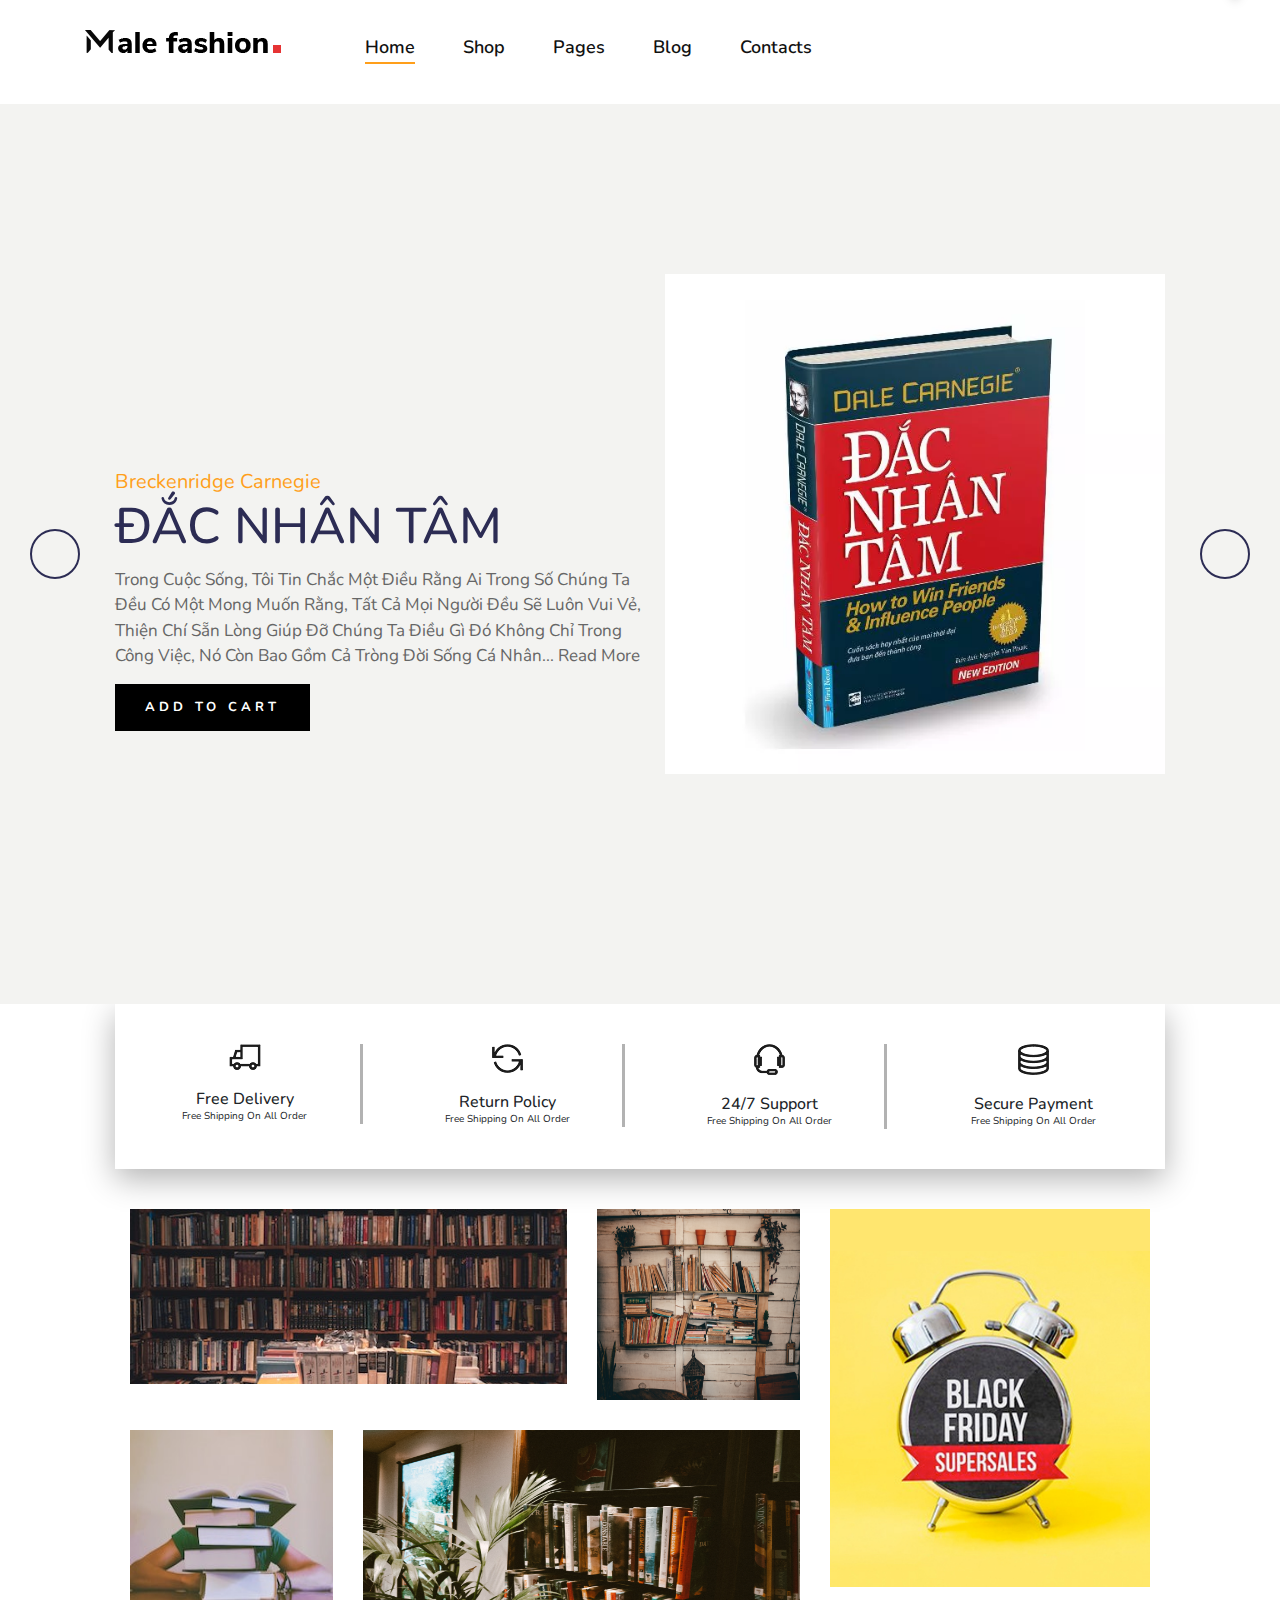
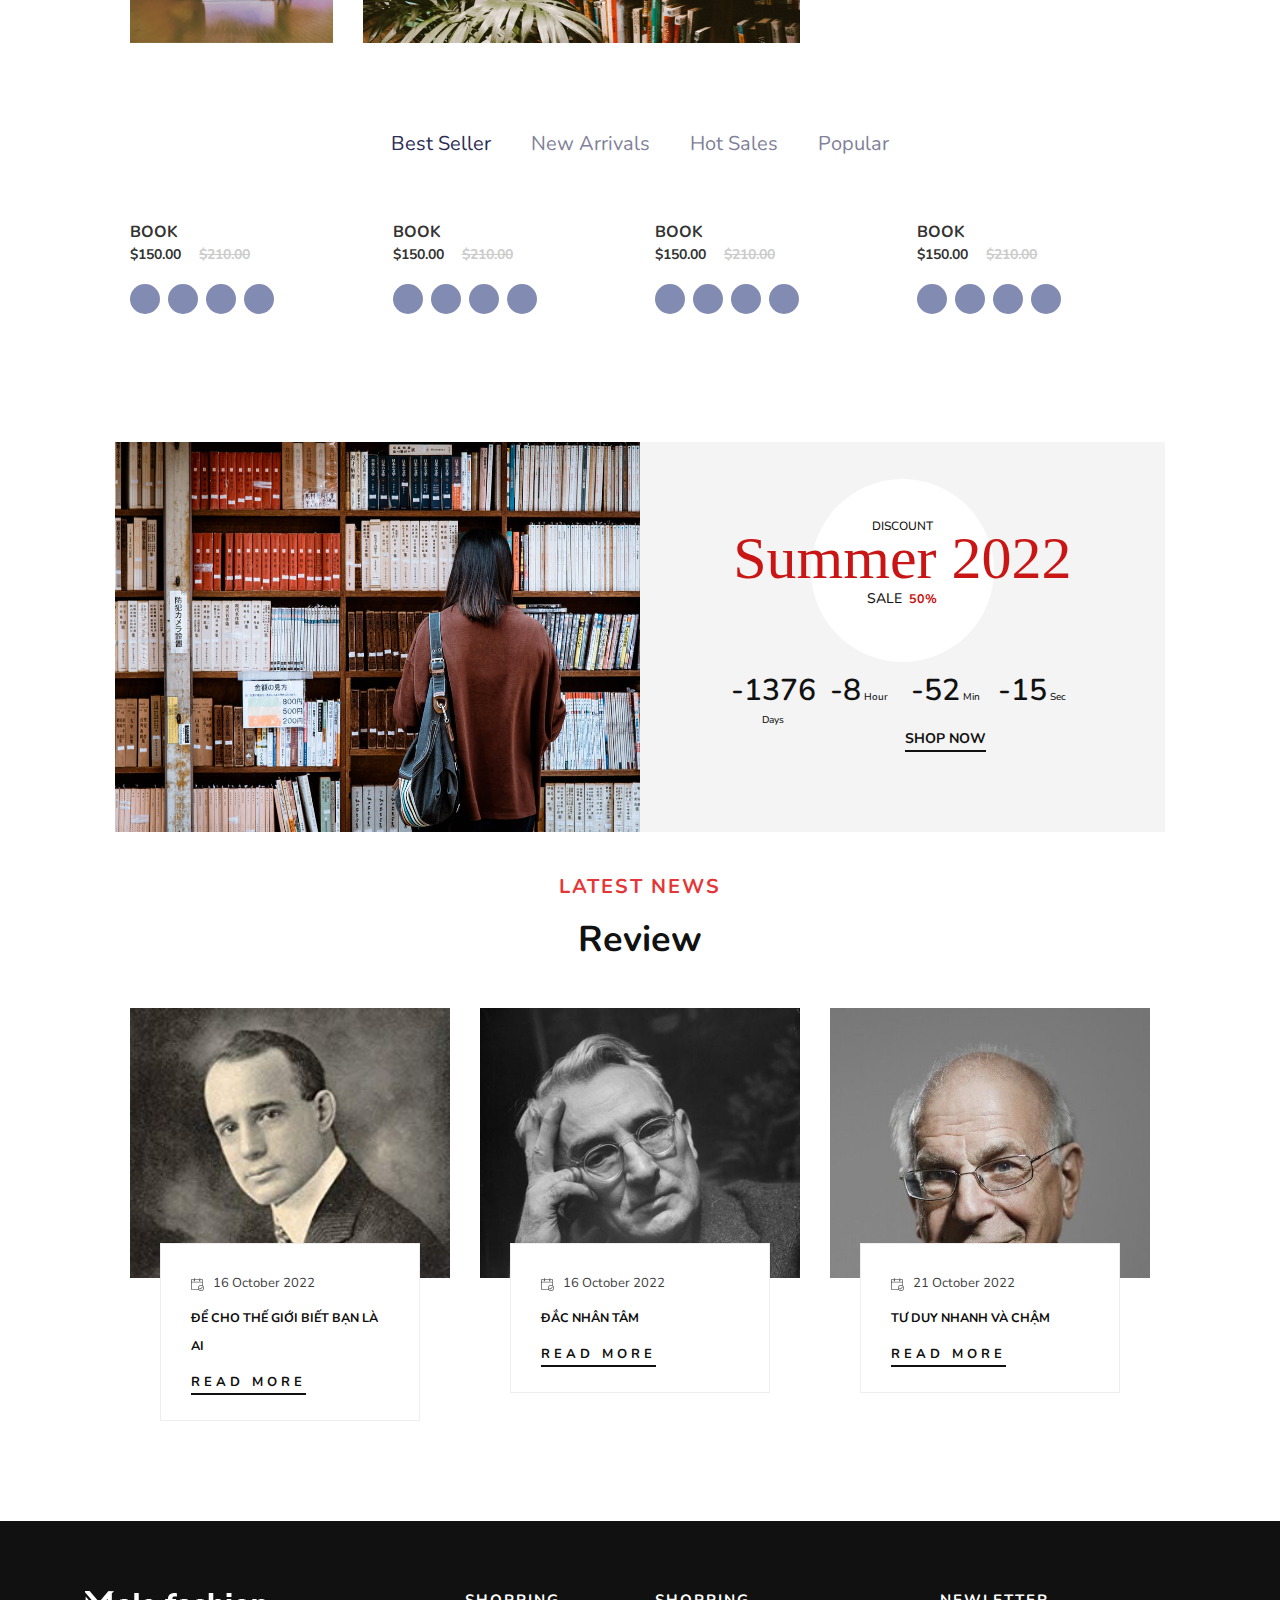
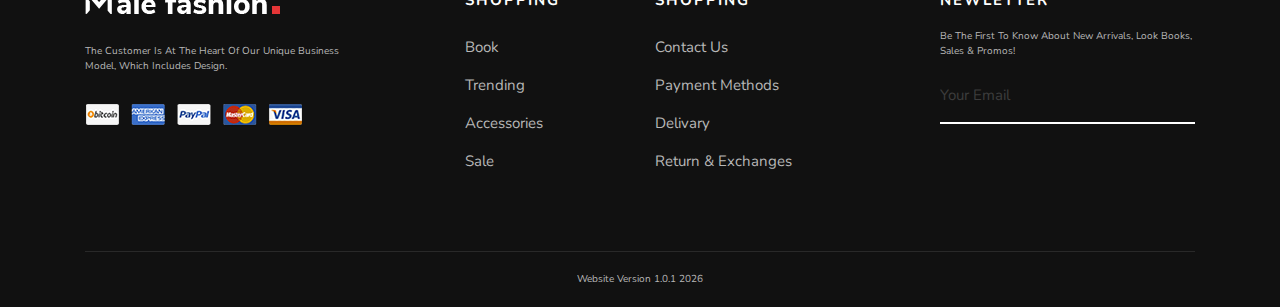
==== index.html @ d694e92d "điều chỉnh" ====
<!DOCTYPE html>
<html lang="en">
  <head>
    <meta charset="UTF-8" />
    <meta name="description" content="Male_Fashion Template" />
    <meta name="keywords" content="Male_Fashion, unica, creative, html" />
    <meta name="viewport" content="width=device-width, initial-scale=1.0" />
    <meta http-equiv="X-UA-Compatible" content="ie=edge" />
    <title>MY SHOP</title>

    <!-- Google Font -->
    <link
      href="https://fonts.googleapis.com/css2?family=Nunito+Sans:wght@300;400;600;700;800;900&display=swap"
      rel="stylesheet"
    />

    <!-- FONT AWNSOME  -->
    <link
      rel="stylesheet"
      href="https://cdnjs.cloudflare.com/ajax/libs/font-awesome/6.2.0/css/all.min.css"
      integrity="sha512-xh6O/CkQoPOWDdYTDqeRdPCVd1SpvCA9XXcUnZS2FmJNp1coAFzvtCN9BmamE+4aHK8yyUHUSCcJHgXloTyT2A=="
      crossorigin="anonymous"
      referrerpolicy="no-referrer"
    />

    <!-- linearicons -->
    <link
      rel="stylesheet"
      href="https://cdn.linearicons.com/free/1.0.0/icon-font.min.css"
    />

    <!-- LINK BOOTSTRAP  -->
    <link rel="stylesheet" href="css/bootstrap.min.css" type="text/css" />
    <!-- Css Styles -->
    <link rel="stylesheet" href="css/style.css" type="text/css" />
  </head>
  <body>
    <header class="header">
      <div class="container">
        <div class="row">
          <div class="col-lg-3 col-md-3">
            <div class="header__logo">
              <a href="./index.html">
                <img src="./img/logo.png" alt="" />
              </a>
            </div>
          </div>
          <div class="navbar col-lg-6 col-md-6">
            <nav class="header__menu mobile-menu">
              <ul>
                <li class="itemHeader active">
                  <a href="./index.html">Home</a>
                </li>
                <li class="itemHeader"><a href="./shop.html">Shop</a></li>
                <li>
                  <a href="#">Pages</a>
                  <ul class="dropdown">
                    <li><a href="./about.html">About Us</a></li>
                    <li>
                      <a href="./shopping-cart.html">Shopping Cart</a>
                    </li>
                    <li>
                      <a href="./checkout.html">Check Out</a>
                    </li>
                  </ul>
                </li>
                <li class="itemHeader"><a href="./blog.html">Blog</a></li>
                <li class="itemHeader">
                  <a href="./contact.html">Contacts</a>
                </li>
              </ul>
            </nav>
          </div>
          <div class="col-lg-3 col-md-3">
            <div class="header__nav__option">
              <div class="search">
                <input placeholder="Enter..." class="inputSearch" />
                <i class="fa-solid fa-magnifying-glass inputIcon"></i>
              </div>
              <a class="search-switch">
                <i class="fa-solid fa-magnifying-glass"></i>
              </a>
              <a href="./login.html"><i class="fa-solid fa-user"></i></a>
              <a href="#"><i class="fa-solid fa-heart"></i></a>
              <a href="#" class="js-show-cart"
                ><i class="fa-solid fa-cart-shopping"></i>
              </a>
            </div>
          </div>
        </div>

        <div class="canvas__open"><i class="fa fa-bars"></i></div>
      </div>
    </header>

    <div class="wrap-header-cart js-panel-cart">
      <div class="header-cart flex-col-l p-l-65 p-r-25">
        <div class="header-cart-title flex-w flex-sb-m p-b-8">
          <span class="mtext-103 cl2"> Your Cart </span>

          <div class="iconCart">
            <i class="fa-solid fa-xmark"></i>
          </div>
        </div>

        <div class="header-cart-content flex-w js-pscroll">
          <ul class="header-cart-wrapitem w-full">
            <li class="header-cart-item flex-w flex-t m-b-12">
              <div class="header-cart-item-img">
                <img src="img/product/product-1.jpg" alt="IMG" />
              </div>

              <div class="header-cart-item-txt p-t-8">
                <a
                  href="#"
                  class="header-cart-item-name m-b-18 hov-cl1 trans-04"
                >
                  Book
                </a>

                <span class="header-cart-item-info"> 1 x $19.00 </span>
              </div>
            </li>

            <li class="header-cart-item flex-w flex-t m-b-12">
              <div class="header-cart-item-img">
                <img src="img/product/product-1.jpg" alt="IMG" />
              </div>

              <div class="header-cart-item-txt p-t-8">
                <a
                  href="#"
                  class="header-cart-item-name m-b-18 hov-cl1 trans-04"
                >
                  Book
                </a>

                <span class="header-cart-item-info"> 1 x $19.00 </span>
              </div>
            </li>
            <li class="header-cart-item flex-w flex-t m-b-12">
              <div class="header-cart-item-img">
                <img src="img/product/product-1.jpg" alt="IMG" />
              </div>

              <div class="header-cart-item-txt p-t-8">
                <a
                  href="#"
                  class="header-cart-item-name m-b-18 hov-cl1 trans-04"
                >
                  Book
                </a>

                <span class="header-cart-item-info"> 1 x $19.00 </span>
              </div>
            </li>
            <li class="header-cart-item flex-w flex-t m-b-12">
              <div class="header-cart-item-img">
                <img src="img/product/product-1.jpg" alt="IMG" />
              </div>

              <div class="header-cart-item-txt p-t-8">
                <a
                  href="#"
                  class="header-cart-item-name m-b-18 hov-cl1 trans-04"
                >
                  Book
                </a>

                <span class="header-cart-item-info"> 1 x $19.00 </span>
              </div>
            </li>
            <li class="header-cart-item flex-w flex-t m-b-12">
              <div class="header-cart-item-img">
                <img src="img/product/product-1.jpg" alt="IMG" />
              </div>

              <div class="header-cart-item-txt p-t-8">
                <a
                  href="#"
                  class="header-cart-item-name m-b-18 hov-cl1 trans-04"
                >
                  Book
                </a>

                <span class="header-cart-item-info"> 1 x $19.00 </span>
              </div>
            </li>
          </ul>
          <div class="w-full totalCart">
            <div class="header-cart-total w-full p-tb-40">Total: $75.00</div>

            <div class="header-cart-buttons flex-w w-full">
              <a href="./shopping-cart.html" class="site-btn"> View Cart </a>

              <a href="./checkout.html" class="site-btn"> Check Out </a>
            </div>
          </div>
        </div>
      </div>
    </div>

    <section class="home" id="home">
      <div class="slide-container active">
        <div class="slide" style="background-color: #F3F3F1;">
          <div class="content">
            <span>Breckenridge Carnegie</span>
            <h3>ĐẮC NHÂN TÂM </h3>
            <p>
              Trong cuộc sống, tôi tin chắc một điều rằng ai trong số chúng ta 
              đều có một mong muốn rằng, tất cả mọi người đều sẽ luôn vui vẻ, 
              thiện chí sẵn lòng giúp đỡ chúng ta điều gì đó không chỉ trong công việc, nó còn bao gồm cả tròng đời sống cá nhân...
              <a style="color:#666666 ; text-decoration: solid;" href="./blog_DacNhanTam.html">Read more</a>
            </p>
            <a href="#" class="primary-btn">add to cart</a>
          </div>
          <div class="image">
            <img src="./img/DacNhanTam.webp" class="text" style="width:500px ; height: 500px;" alt="" />
          </div>
        </div>
      </div>
      <div class="slide-container">
        <div class="slide">
          <div class="content">
            <span>Daniel Kehlmann
            </span>
            <h3>tư duy nhanh và chậm</h3>
            <p>
              Luôn luôn có một vở kịch hấp dẫn diễn ra trong tâm trí của chúng ta, 
              với sự tham gia của hai diễn viên chính cùng nhiều kịch tính và cao trào. H
              ai nhân vật này là hệ thống 1  bản năng, tự động, cảm tính và hệ thống 2 
              chín chắn, chậm rãi, toan tính. Khi đương đầu với nhau, sự tương tác của hai hệ thống này 
              quyết định cách chúng ta nghĩ, đưa ra các phán xét, quyết định và hành động...
              <a style="color:#666666 ; text-decoration: solid;" href="./blog_TudDuyNhanhVaCham.html">Read more</a>
            </p>
            <a href="#" class="primary-btn">add to cart</a>
          </div>
          <div class="image">
            <img src="/img/TuDuyNhanhCham.png" class="text" alt="" style="width:500px ; height: 500px;" />
          </div>
        </div>
      </div>
      <div class="slide-container">
        <div class="slide">
          <div class="content">
            <span>Napoleon Hill</span>
            <h3>Để Thế Giới Biết Bạn Là Ai</h3>
            <p>
              Được Xem Là Người Khai Sinh Ra Bộ Môn Khoa Học Về Thành Công, 
              Napoleon Hill Đã Dành Gần Như Trọn Đời Để Phân Tích, Nghiên Cứu,
              Xây Dựng Và Giảng Dạy Những Triết Lý, Nguyên Tắc Cốt Lõi, Nền Tảng 
              Nhất Có Thể Đưa Một Người Đến Cái Đích Thành Công. Trải Qua Khảo Nghiệm 
              hời Gian Gần Một Thế Kỷ, Những Triết Lý Thành Công Của Hill Đã Chứng Tỏ 
              Giá Trị Bền Vững Và Đúng Đắn Qua Nhiều Biến Đổi Xã Hội. “Để Thế Giới Biết Bạn Là Ai....
                <a style="color:#666666 ; text-decoration: solid;" href="./blog_DechoTheGioiBiet.html">Read more</a>
            </p>
            <a href="#" class="primary-btn">add to cart</a>
          </div>
          <div class="image">
            <img src="./img/DeTheGioiBietBanLaAi.jpg" class="text" alt="" style="width:500px ; height: 600px;" />
          </div>
        </div>
      </div>
      <div id="prev" class="fas fa-chevron-left" onclick="prev()"></div>
      <div id="next" class="fas fa-chevron-right" onclick="next()"></div>
    </section>

    <section class="features section_gap">
      <div class="container">
        <div class="row features-inner">
          <!-- single features -->
          <div class="col-lg-3 col-md-6 col-sm-6">
            <div class="single-features">
              <div class="f-icon">
                <img src="img/features/f-icon1.png" alt="" />
              </div>
              <h6>Free Delivery</h6>
              <p>Free Shipping on all order</p>
            </div>
          </div>
          <!-- single features -->
          <div class="col-lg-3 col-md-6 col-sm-6">
            <div class="single-features">
              <div class="f-icon">
                <img src="img/features/f-icon2.png" alt="" />
              </div>
              <h6>Return Policy</h6>
              <p>Free Shipping on all order</p>
            </div>
          </div>
          <!-- single features -->
          <div class="col-lg-3 col-md-6 col-sm-6">
            <div class="single-features">
              <div class="f-icon">
                <img src="img/features/f-icon3.png" alt="" />
              </div>
              <h6>24/7 Support</h6>
              <p>Free Shipping on all order</p>
            </div>
          </div>
          <!-- single features -->
          <div class="col-lg-3 col-md-6 col-sm-6">
            <div class="single-features">
              <div class="f-icon">
                <img src="img/features/f-icon4.png" alt="" />
              </div>
              <h6>Secure Payment</h6>
              <p>Free Shipping on all order</p>
            </div>
          </div>
        </div>
      </div>
    </section>

    <section class="category-area">
      <div class="container">
        <div class="row justify-content-center">
          <div class="col-lg-8 col-md-12">
            <div class="row">
              <div class="col-lg-8 col-md-8">
                <div class="single-deal">
                  <div class="overlay"></div>
                  <img
                    class="img-fluid w-100"
                    src="img/category/Libary.jpg"
                    alt=""
                  />
                  <a
                    href="#"
                    class="img-pop-up"
                    target="_blank"
                  >
                    <div class="deal-details">
                      <h6 class="deal-title">
                        Books of all genres</h6>
                    </div>
                  </a>
                </div>
              </div>
              <div class="col-lg-4 col-md-4">
                <div class="single-deal">
                  <div class="overlay"></div>
                  <img
                    class="img-fluid w-100" 
                    style="height: 191px;"
                    src="img/category/Libary2.jpg"
                    alt=""
                  />
                  <a
                    href="img/category/c2.jpg"
                    class="img-pop-up"
                    target="_blank"
                  >
                    <div class="deal-details">
                      <h6 class="deal-title">Thrillers & Horror</h6>
                    </div>
                  </a>
                </div>
              </div>
              <div class="col-lg-4 col-md-4">
                <div class="single-deal">
                  <div class="overlay"></div>
                  <img
                    class="img-fluid w-100"
                    style="height: 213px;"
                    src="img/category/Libary3.jpg"
                    alt=""
                  />
                  <a
                    href="img/category/c3.jpg"
                    class="img-pop-up"
                    target="_blank"
                  >
                    <div class="deal-details">
                      <h6 class="deal-title">Self-help</h6>
                    </div>
                  </a>
                </div>
              </div>
              <div class="col-lg-8 col-md-8">
                <div class="single-deal">
                  <div class="overlay"></div>
                  <img
                    class="img-fluid w-100"
                    style="height: 213px;"
                    src="img/category/Libary4.jpg"
                    alt=""
                  />
                  <a
                    href="img/category/c4.jpg"
                    class="img-pop-up"
                    target="_blank"
                  >
                    <div class="deal-details">
                      <h6 class="deal-title">
                        Books of Biography, Autobiography and Memoirs</h6>
                    </div>
                  </a>
                </div>
              </div>
            </div>
          </div>
          <div class="col-lg-4 col-md-6">
            <div class="single-deal">
              <div class="overlay"></div>
              <img class="img-fluid w-100" src="img/category/c5.jpg" alt="" />
              <a href="#" class="img-pop-up" target="_blank">
                <div class="deal-details">
                  <h6 class="deal-title">For Black Friday</h6>
                </div>
              </a>
            </div>
          </div>
        </div>
      </div>
    </section>

    <section class="product">
      <div class="container">
        <!-- Tab items -->
        <div class="tabs d-flex justify-content-center">
          <div class="tab-item active">Best Seller</div>
          <div class="tab-item">New Arrivals</div>
          <div class="tab-item">Hot Sales</div>
          <div class="tab-item">Popular</div>
          <div class="line"></div>
        </div>
        <!-- Tab content -->
        <div class="tab-content">
          <div class="tab-pane active">
            <div class="row">
              <!-- single product -->
              <div class="col-lg-3 col-md-6">
                <div class="single-product">
                  <a href="shopping_detail.html"
                    ><img
                      class="img-fluid"
                      src="img/product/product-1.jpg"
                      alt=""
                  /></a>
                  <div class="product-details">
                    <h6>Book</h6>
                    <div class="price">
                      <h6>$150.00</h6>
                      <h6 class="l-through">$210.00</h6>
                    </div>
                    <div class="prd-bottom">
                      <a href="" class="social-info">
                        <span class="lnr lnr-cart"></span>
                        <p class="hover-text">add to bag</p>
                      </a>
                      <a href="" class="social-info">
                        <span class="lnr lnr-heart"></span>
                        <p class="hover-text">Wishlist</p>
                      </a>
                      <a href="" class="social-info">
                        <span class="lnr lnr-sync"></span>
                        <p class="hover-text">compare</p>
                      </a>
                      <a href="shopping_detail.html" class="social-info">
                        <span class="lnr lnr-move"></span>
                        <p class="hover-text">view more</p>
                      </a>
                    </div>
                  </div>
                </div>
              </div>
              <!-- single product -->
              <div class="col-lg-3 col-md-6">
                <div class="single-product">
                  <a href="shopping_detail.html"
                    ><img
                      class="img-fluid"
                      src="img/product/product-2.jpg"
                      alt=""
                  /></a>
                  <div class="product-details">
                    <h6>Book</h6>
                    <div class="price">
                      <h6>$150.00</h6>
                      <h6 class="l-through">$210.00</h6>
                    </div>
                    <div class="prd-bottom">
                      <a href="" class="social-info">
                        <span class="lnr lnr-cart"></span>
                        <p class="hover-text">add to bag</p>
                      </a>
                      <a href="" class="social-info">
                        <span class="lnr lnr-heart"></span>
                        <p class="hover-text">Wishlist</p>
                      </a>
                      <a href="" class="social-info">
                        <span class="lnr lnr-sync"></span>
                        <p class="hover-text">compare</p>
                      </a>
                      <a href="shopping_detail.html" class="social-info">
                        <span class="lnr lnr-move"></span>
                        <p class="hover-text">view more</p>
                      </a>
                    </div>
                  </div>
                </div>
              </div>
              <!-- single product -->
              <div class="col-lg-3 col-md-6">
                <div class="single-product">
                  <a href="shopping_detail.html">
                    <img
                      class="img-fluid"
                      src="img/product/product-3.jpg"
                      alt=""
                    />
                  </a>
                  <div class="product-details">
                    <h6>Book</h6>
                    <div class="price">
                      <h6>$150.00</h6>
                      <h6 class="l-through">$210.00</h6>
                    </div>
                    <div class="prd-bottom">
                      <a href="" class="social-info">
                        <span class="lnr lnr-cart"></span>
                        <p class="hover-text">add to bag</p>
                      </a>
                      <a href="" class="social-info">
                        <span class="lnr lnr-heart"></span>
                        <p class="hover-text">Wishlist</p>
                      </a>
                      <a href="" class="social-info">
                        <span class="lnr lnr-sync"></span>
                        <p class="hover-text">compare</p>
                      </a>
                      <a href="shopping_detail.html" class="social-info">
                        <span class="lnr lnr-move"></span>
                        <p class="hover-text">view more</p>
                      </a>
                    </div>
                  </div>
                </div>
              </div>
              <!-- single product -->
              <div class="col-lg-3 col-md-6">
                <div class="single-product">
                  <a href="shopping_detail.html"
                    ><img
                      class="img-fluid"
                      src="img/product/product-4.jpg"
                      alt=""
                  /></a>

                  <div class="product-details">
                    <h6>Book</h6>
                    <div class="price">
                      <h6>$150.00</h6>
                      <h6 class="l-through">$210.00</h6>
                    </div>
                    <div class="prd-bottom">
                      <a href="" class="social-info">
                        <span class="lnr lnr-cart"></span>
                        <p class="hover-text">add to bag</p>
                      </a>
                      <a href="" class="social-info">
                        <span class="lnr lnr-heart"></span>
                        <p class="hover-text">Wishlist</p>
                      </a>
                      <a href="" class="social-info">
                        <span class="lnr lnr-sync"></span>
                        <p class="hover-text">compare</p>
                      </a>
                      <a href="shopping_detail.html" class="social-info">
                        <span class="lnr lnr-move"></span>
                        <p class="hover-text">view more</p>
                      </a>
                    </div>
                  </div>
                </div>
              </div>
            </div>
          </div>
          <div class="tab-pane">
            <div class="col-lg-3 col-md-6">
              <div class="single-product">
                <a href="shopping_detail.html"
                  ><img
                    class="img-fluid"
                    src="img/product/product-11.jpg"
                    alt=""
                /></a>
                <div class="product-details">
                  <h6>Book</h6>
                  <div class="price">
                    <h6>$150.00</h6>
                    <h6 class="l-through">$210.00</h6>
                  </div>
                  <div class="prd-bottom">
                    <a href="" class="social-info">
                      <span class="lnr lnr-cart"></span>
                      <p class="hover-text">add to bag</p>
                    </a>
                    <a href="" class="social-info">
                      <span class="lnr lnr-heart"></span>
                      <p class="hover-text">Wishlist</p>
                    </a>
                    <a href="" class="social-info">
                      <span class="lnr lnr-sync"></span>
                      <p class="hover-text">compare</p>
                    </a>
                    <a href="shopping_detail.html" class="social-info">
                      <span class="lnr lnr-move"></span>
                      <p class="hover-text">view more</p>
                    </a>
                  </div>
                </div>
              </div>
            </div>
          </div>
          <div class="tab-pane">
            <div class="col-lg-3 col-md-6">
              <div class="single-product">
                <a href="shopping_detail.html"
                  ><img
                    class="img-fluid"
                    src="img/product/product-12.jpg"
                    alt=""
                /></a>
                <div class="product-details">
                  <h6>Book</h6>
                  <div class="price">
                    <h6>$150.00</h6>
                    <h6 class="l-through">$210.00</h6>
                  </div>
                  <div class="prd-bottom">
                    <a href="" class="social-info">
                      <span class="lnr lnr-cart"></span>
                      <p class="hover-text">add to bag</p>
                    </a>
                    <a href="" class="social-info">
                      <span class="lnr lnr-heart"></span>
                      <p class="hover-text">Wishlist</p>
                    </a>
                    <a href="" class="social-info">
                      <span class="lnr lnr-sync"></span>
                      <p class="hover-text">compare</p>
                    </a>
                    <a href="shopping_detail.html" class="social-info">
                      <span class="lnr lnr-move"></span>
                      <p class="hover-text">view more</p>
                    </a>
                  </div>
                </div>
              </div>
            </div>
          </div>
          <div class="tab-pane">
            <div class="col-lg-3 col-md-6">
              <div class="single-product">
                <a href="shopping_detail.html"
                  ><img
                    class="img-fluid"
                    src="img/product/product-13.jpg"
                    alt=""
                /></a>
                <div class="product-details">
                  <h6>Book</h6>
                  <div class="price">
                    <h6>$150.00</h6>
                    <h6 class="l-through">$210.00</h6>
                  </div>
                  <div class="prd-bottom">
                    <a href="" class="social-info">
                      <span class="lnr lnr-cart"></span>
                      <p class="hover-text">add to bag</p>
                    </a>
                    <a href="" class="social-info">
                      <span class="lnr lnr-heart"></span>
                      <p class="hover-text">Wishlist</p>
                    </a>
                    <a href="" class="social-info">
                      <span class="lnr lnr-sync"></span>
                      <p class="hover-text">compare</p>
                    </a>
                    <a href="shopping_detail.html" class="social-info">
                      <span class="lnr lnr-move"></span>
                      <p class="hover-text">view more</p>
                    </a>
                  </div>
                </div>
              </div>
            </div>
          </div>
        </div>
      </div>
    </section>

    <section class="discount">
      <div class="container">
        <div class="row">
          <div class="col-lg-6 p-0">
            <div class="discount__pic">
              <img src="img/category/sale.jpeg" alt="" />
            </div>
          </div>
          <div class="col-lg-6 p-0">
            <div class="discount__text">
              <div class="discount__text__title">
                <span>Discount</span>
                <h2>Summer 2022</h2>
                <h5><span>Sale</span> 50%</h5>
              </div>
              <div class="discount__countdown" id="countdown-time">
                <div class="countdown__item">
                  <span id="days">22</span>
                  <p>Days</p>
                </div>
                <div class="countdown__item">
                  <span id="hours">18</span>
                  <p>Hour</p>
                </div>
                <div class="countdown__item">
                  <span id="mitunes">46</span>
                  <p>Min</p>
                </div>
                <div class="countdown__item">
                  <span id="seconds">05</span>
                  <p>Sec</p>
                </div>
              </div>
              <a href="#">Shop now</a>
            </div>
          </div>
        </div>
      </div>
    </section>

    <section class="latest">
      <div class="container">
        <div class="row">
          <div class="col-lg-12">
            <div class="section-title">
              <span>Latest News</span>
              <h2>Review</h2>
            </div>
          </div>
        </div>
        <div class="row">
          <div class="col-lg-4 col-md-6 col-sm-6">
            <div class="blog__item">
              <div
                class="blog__item__pic"
                style="background-image: url('img/blog/details/Napoleon.jpg')"
              ></div>
              <div class="blog__item__text">
                <span
                  ><img src="img/icon/calendar.png" alt="" /> 16 October
                  2022</span
                >
                <h5> ĐỂ CHO THẾ GIỚI BIẾT BẠN LÀ AI</h5>
                <a href="./blog_DechoTheGioiBiet.html">Read More</a>
              </div>
            </div>
          </div>
          <div class="col-lg-4 col-md-6 col-sm-6">
            <div class="blog__item">
              <div
                class="blog__item__pic"
                style="background-image: url('img/blog/details/Dale\ Breackenridge.jpg')"
              ></div>
              <div class="blog__item__text">
                <span
                  ><img src="img/icon/calendar.png" alt="" /> 16 October
                  2022</span
                >
                <h5>ĐẮC NHÂN TÂM</h5>
                <a href="./blog_DacNhanTam.html">Read More</a>
              </div>
            </div>
          </div>
          <div class="col-lg-4 col-md-6 col-sm-6">
            <div class="blog__item">
              <div
                class="blog__item__pic"
                style="background-image: url('img/blog/details/Daniel.jpg')"
              ></div>
              <div class="blog__item__text">
                <span
                  ><img src="img/icon/calendar.png" alt="" /> 21 October
                  2022</span
                >
                <h5>TƯ DUY NHANH VÀ CHẬM</h5>
                <a href="./blog_TudDuyNhanhVaCham.html">Read More</a>
              </div>
            </div>
          </div>
        </div>
      </div>
    </section>

    <footer class="footer">
      <div class="container">
        <div class="row">
          <div class="col-lg-3 col-md-6 col-sm-6">
            <div class="footer__about">
              <div class="footer__logo">
                <a href="#"><img src="img/footer-logo.png" alt="" /></a>
              </div>
              <p>
                The customer is at the heart of our unique business model, which
                includes design.
              </p>
              <a href="#"><img src="img/payment.png" alt="" /></a>
            </div>
          </div>
          <div class="col-lg-2 offset-lg-1 col-md-3 col-sm-6">
            <div class="footer__widget">
              <h6>Shopping</h6>
              <ul>
                <li><a href="#">Book </a></li>
                <li><a href="#">Trending </a></li>
                <li><a href="#">Accessories</a></li>
                <li><a href="#">Sale</a></li>
              </ul>
            </div>
          </div>
          <div class="col-lg-2 col-md-3 col-sm-6">
            <div class="footer__widget">
              <h6>Shopping</h6>
              <ul>
                <li><a href="#">Contact Us</a></li>
                <li><a href="#">Payment Methods</a></li>
                <li><a href="#">Delivary</a></li>
                <li><a href="#">Return & Exchanges</a></li>
              </ul>
            </div>
          </div>
          <div class="col-lg-3 offset-lg-1 col-md-6 col-sm-6">
            <div class="footer__widget">
              <h6>NewLetter</h6>
              <div class="footer__newslatter">
                <p>
                  Be the first to know about new arrivals, look books, sales &
                  promos!
                </p>
                <form action="#">
                  <input type="text" placeholder="Your email" />
                  <button type="submit">
                    <span class="lnr lnr-chevron-right"></span>
                  </button>
                </form>
              </div>
            </div>
          </div>
        </div>
        <div class="row">
          <div class="col-lg-12 text-center">
            <div class="footer__copyright__text">
              <p>
               Website Version 1.0.1
                <script>
                  document.write(new Date().getFullYear());
                </script>
              </p>
            </div>
          </div>
        </div>
      </div>
    </footer>

    <a href="#" class="scrool-top">
      <img src="img/scroll-img-min.png" alt="" />
    </a>

    <!-- JS  -->
    <script src="js/jquery-3.3.1.min.js"></script>
    <script src="js/bootstrap.min.js"></script>
    <script src="js/main.js"></script>
  </body>
</html>
---- css/style.css ----
@import url("https://fonts.googleapis.com/css2?family=Nunito:wght@200;300;400;600;700&display=swap");

:root {
  --black: #2c2c54;
  --orange: #ff9f1a;
  --backgroundColor: #777777;
  --main-color: #6394f8;
  --light-text: #abb0be;
}

* {
  font-family: "Nunito", sans-serif;
  margin: 0;
  padding: 0;
  box-sizing: border-box;
  text-decoration: none;
  outline: none;
  border: none;
  text-transform: capitalize;
  transition: all 0.2s linear;
}

html {
  font-size: 62.5%;
  overflow-x: hidden;
  scroll-padding-top: 6rem;
  scroll-behavior: smooth;
}

section {
  padding: 2rem 9%;
}

a:hover,
a:focus {
  text-decoration: none;
  outline: none;
  color: #ffffff;
}

.img-fluid {
  max-width: 100%;
  height: auto;
}

/*---------------------
 KEYFRAMES
-----------------------*/
@keyframes slideContent {
  0% {
    opacity: 0;
    transform: translateX(-10rem);
  }
}
@keyframes shoe {
  0% {
    transform: rotate(0deg) scale(0.5);
  }
}
@keyframes shoeText {
  0% {
    opacity: 0;
    top: -10rem;
  }
}

/*---------------------
  Helper CSS
-----------------------*/

.section-title {
  margin-bottom: 45px;
  text-align: center;
}

.section-title span {
  color: #e53637;
  font-size: 20px;
  font-weight: 700;
  text-transform: uppercase;
  letter-spacing: 2px;
  margin-bottom: 15px;
  display: block;
}

.section-title h2 {
  color: #111111;
  font-weight: 700;
  line-height: 46px;
  font-size: 36px;
}

.spad {
  padding-top: 100px;
  padding-bottom: 100px;
}

.text-white h1,
.text-white h2,
.text-white h3,
.text-white h4,
.text-white h5,
.text-white h6,
.text-white p,
.text-white span,
.text-white li,
.text-white a {
  color: #fff;
}

/* buttons */

.primary-btn {
  display: inline-block;
  font-size: 13px;
  font-weight: 700;
  text-transform: uppercase;
  padding: 14px 30px;
  color: #ffffff;
  background: #000000;
  letter-spacing: 4px;
}

.site-btn {
  font-size: 14px;
  color: #ffffff;
  background: #111111;
  font-weight: 700;
  border: none;
  text-transform: uppercase;
  display: inline-block;
  padding: 14px 30px;
}

/* Preloder */
#preloder {
  position: fixed;
  width: 100%;
  height: 100%;
  top: 0;
  left: 0;
  z-index: 999999;
  background: #000;
}

.loader {
  width: 40px;
  height: 40px;
  position: absolute;
  top: 50%;
  left: 50%;
  margin-top: -13px;
  margin-left: -13px;
  border-radius: 60px;
  animation: loader 0.8s linear infinite;
  -webkit-animation: loader 0.8s linear infinite;
}

@keyframes loader {
  0% {
    -webkit-transform: rotate(0deg);
    transform: rotate(0deg);
    border: 4px solid #f44336;
    border-left-color: transparent;
  }
  50% {
    -webkit-transform: rotate(180deg);
    transform: rotate(180deg);
    border: 4px solid #673ab7;
    border-left-color: transparent;
  }
  100% {
    -webkit-transform: rotate(360deg);
    transform: rotate(360deg);
    border: 4px solid #f44336;
    border-left-color: transparent;
  }
}

@-webkit-keyframes loader {
  0% {
    -webkit-transform: rotate(0deg);
    border: 4px solid #f44336;
    border-left-color: transparent;
  }
  50% {
    -webkit-transform: rotate(180deg);
    border: 4px solid #673ab7;
    border-left-color: transparent;
  }
  100% {
    -webkit-transform: rotate(360deg);
    border: 4px solid #f44336;
    border-left-color: transparent;
  }
}

.spacial-controls {
  position: fixed;
  width: 111px;
  height: 91px;
  top: 0;
  right: 0;
  z-index: 999;
}

.spacial-controls .search-switch {
  display: inline-block;
  height: 100%;
  padding-top: 30px;
  background: #323232;
  text-align: center;
  cursor: pointer;
}

.search-model {
  display: none;
  position: fixed;
  width: 100%;
  height: 100%;
  left: 0;
  top: 0;
  background: #000;
  z-index: 99999;
}

.search-model-form {
  padding: 0 15px;
}

.search-model-form input {
  width: 500px;
  font-size: 40px;
  border: none;
  border-bottom: 2px solid #333;
  background: 0 0;
  color: #999;
}

.search-close-switch {
  position: absolute;
  width: 50px;
  height: 50px;
  background: #333;
  color: #fff;
  text-align: center;
  border-radius: 50%;
  font-size: 28px;
  line-height: 28px;
  top: 30px;
  cursor: pointer;
  -webkit-transform: rotate(45deg);
  -ms-transform: rotate(45deg);
  transform: rotate(45deg);
  display: -webkit-box;
  display: -ms-flexbox;
  display: flex;
  -webkit-box-align: center;
  -ms-flex-align: center;
  align-items: center;
  -webkit-box-pack: center;
  -ms-flex-pack: center;
  justify-content: center;
}

/*---------------------
  Header
-----------------------*/

.header {
  background: #fff;
  display: flex;
  align-items: center;
  justify-content: space-between;
  box-shadow: 0 0.5rem 1rem rgba(0, 0, 0, 0.1);
}

.header {
  background: #fff;
  display: flex;
  align-items: center;
  justify-content: space-between;
  box-shadow: 0 0.5rem 1rem rgba(0, 0, 0, 0.1);
}

.header__top {
  background: #111111;
  padding: 10px 0;
}

.header__top__left p {
  color: #ffffff;
  margin-bottom: 0;
}

.header__top__right {
  text-align: right;
}

.header__top__links {
  display: inline-block;
  margin-right: 25px;
}

.header__top__links a {
  color: #ffffff;
  font-size: 13px;
  text-transform: uppercase;
  letter-spacing: 2px;
  margin-right: 28px;
  display: inline-block;
}

.header__top__links a:last-child {
  margin-right: 0;
}

.header__top__hover {
  display: inline-block;
  position: relative;
}

.header__top__hover:hover ul {
  top: 24px;
  opacity: 1;
  visibility: visible;
}

.header__top__hover span {
  color: #ffffff;
  font-size: 13px;
  text-transform: uppercase;
  letter-spacing: 2px;
  display: inline-block;
  cursor: pointer;
}

.header__top__hover span i {
  font-size: 20px;
  position: relative;
  top: 3px;
  right: 2px;
}

.header__top__hover ul {
  background: #ffffff;
  display: inline-block;
  padding: 2px 0;
  position: absolute;
  left: 0;
  top: 44px;
  opacity: 0;
  visibility: hidden;
  z-index: 3;
  -webkit-box-shadow: 0 10px 20px rgba(0, 0, 0, 0.1);
  box-shadow: 0 10px 20px rgba(0, 0, 0, 0.1);
  -webkit-transition: all, 0.3s;
  -o-transition: all, 0.3s;
  transition: all, 0.3s;
}

.header__top__hover ul li {
  list-style: none;
  font-size: 13px;
  color: #111111;
  padding: 2px 15px;
  cursor: pointer;
}

.header__logo {
  padding: 30px 0;
}

.header__logo a {
  display: inline-block;
}

.header__menu {
  text-align: center;
  padding: 26px 0 25px;
}

.header__menu ul li {
  list-style: none;
  display: inline-block;
  margin-right: 45px;
  position: relative;
}

.header__menu ul li.active a:after {
  -webkit-transform: scale(1);
  -ms-transform: scale(1);
  transform: scale(1);
}

.header__menu ul li:hover a:after {
  -webkit-transform: scale(1);
  -ms-transform: scale(1);
  transform: scale(1);
}

.header__menu ul li:hover .dropdown {
  top: 32px;
  opacity: 1;
  visibility: visible;
}

.header__menu ul li:last-child {
  margin-right: 0;
}

.header__menu ul li .dropdown {
  position: absolute;
  left: 0;
  top: 56px;
  width: 150px;
  background: #111111;
  text-align: left;
  padding: 5px 0;
  z-index: 9;
  opacity: 0;
  visibility: hidden;
  -webkit-transition: all, 0.3s;
  -o-transition: all, 0.3s;
  transition: all, 0.3s;
}

.header__menu ul li .dropdown li {
  display: block;
  margin-right: 0;
}

.header__menu ul li .dropdown li a {
  font-size: 14px;
  color: #ffffff;
  font-weight: 400;
  padding: 5px 20px;
  text-transform: capitalize;
}

.header__menu ul li .dropdown li a:after {
  display: none;
}

.header__menu ul li a {
  font-size: 18px;
  color: #111111;
  display: block;
  font-weight: 600;
  position: relative;
  padding: 3px 0;
}

.header__menu ul li a:after {
  position: absolute;
  left: 0;
  bottom: 0;
  width: 100%;
  height: 2px;
  background: var(--orange);
  content: "";
  -webkit-transition: all, 0.5s;
  -o-transition: all, 0.5s;
  transition: all, 0.5s;
  -webkit-transform: scale(0);
  -ms-transform: scale(0);
  transform: scale(0);
}

.header__nav__option {
  text-align: center;
  padding: 30px 0;
}

.header__nav__option i {
  font-size: 20px;
  color: black;
}

.header__nav__option a {
  display: inline-block;
  margin-right: 26px;
  position: relative;
}

.header__nav__option a span {
  color: #0d0d0d;
  font-size: 11px;
  position: absolute;
  left: 5px;
  top: 8px;
}

.header__nav__option a:last-child {
  margin-right: 0;
}

.header__nav__option .price {
  font-size: 15px;
  color: #111111;
  font-weight: 700;
  display: inline-block;
  margin-left: -20px;
  position: relative;
  top: 3px;
}

.offcanvas-menu-wrapper {
  display: none;
}

.canvas__open {
  display: none;
}

/* SEARCH  */
.search {
  opacity: 0;
  display: flex;
  justify-content: space-between;
  background-color: #eee;
  position: absolute;
  top: 0;
  left: 0;
  padding: 1.5rem;
  border-radius: 5px;
  border: 1px solid #000;
  transition: all 0.2s ease;
}
.search.active {
  opacity: 1;
  top: 60%;
}

.search .inputSearch {
  background-color: #eee;
  font-size: 15px;
  text-transform: none;
}
.search i {
  font-size: 2rem;
}
/* CART  */
.wrap-header-cart {
  position: fixed;
  z-index: 1100;
  width: 100%;
  height: 100vh;
  top: 0;
  right: 0;
  background-color: rgba(0, 0, 0, 0.6);
  visibility: hidden;

  -webkit-transition: all 0.4s;
  -o-transition: all 0.4s;
  -moz-transition: all 0.4s;
  transition: all 0.4s;
}

.header-cart {
  position: fixed;
  z-index: 1100;
  width: 390px;
  max-width: calc(100% - 30px);
  height: 100vh;
  top: 0;
  right: -400px;
  background-color: #fff;
  padding-left: 65px;
  padding-right: 30px;

  -webkit-transition: all 0.4s;
  -o-transition: all 0.4s;
  -moz-transition: all 0.34;
  transition: all 0.4s;

  box-shadow: 0 3px 6px 0px rgba(0, 0, 0, 0.18);
  -moz-box-shadow: 0 3px 6px 0px rgba(0, 0, 0, 0.18);
  -webkit-box-shadow: 0 3px 6px 0px rgba(0, 0, 0, 0.18);
  -o-box-shadow: 0 3px 6px 0px rgba(0, 0, 0, 0.18);
  -ms-box-shadow: 0 3px 6px 0px rgba(0, 0, 0, 0.18);
}

.header-cart .header-cart::after {
  content: "";
  display: block;
  width: 100%;
  height: 9%;
  min-height: 30px;
}

.show-header-cart {
  visibility: visible;
  background-color: rgba(0, 0, 0, 0.6);
}

.show-header-cart .header-cart {
  right: 0;
}

.header-cart-title {
  display: flex;
  justify-content: space-between;
  margin-top: 50px;
  padding-bottom: 8px;
  width: 100%;
  max-width: 100%;
  height: 10%;
  font-weight: bold;
}

.header-cart-title span {
  font-size: 2.5rem;
}

.header-cart-title .iconCart i {
  font-size: 2.5rem;
  align-items: center;
}

.header-cart-title .iconCart i:hover {
  color: var(--orange);
}

.header-cart-content {
  flex-grow: 1;
  align-content: space-between;
}

.header-cart-wrapitem {
  flex-grow: 1;
  overflow-y: auto;
  width: 100%;
  height: 400px;
}

.header-cart-item {
  display: flex;
}

.header-cart-item-img {
  width: 100px;
  height: 100px;
  position: relative;
  margin-right: 20px;
  cursor: pointer;
}

.header-cart-item-img img {
  width: 100%;
  object-fit: cover;
}

.header-cart-item-img::after {
  content: "\e870";
  font-family: Linearicons-Free;
  font-size: 16px;
  display: -webkit-box;
  display: -webkit-flex;
  display: -moz-box;
  display: -ms-flexbox;
  display: flex;
  justify-content: center;
  align-items: center;
  position: absolute;
  width: 100%;
  height: 89%;
  top: 0;
  left: 0;
  background-color: rgba(0, 0, 0, 0.5);
  color: #fff;
  transition: all 0.3s;
  -webkit-transition: all 0.3s;
  -o-transition: all 0.3s;
  -moz-transition: all 0.3s;
  opacity: 0;
}

.header-cart-item-img:hover:after {
  opacity: 1;
}

.header-cart-item-txt {
  width: calc(100% - 80px);
}

.header-cart-item-name {
  display: block;
  font-size: 14px;
  color: #555;
  line-height: 1.3;
}

.header-cart-item-name:hover {
  color: var(--orange);
}

.header-cart-item-info {
  display: block;
  font-size: 14px;
  color: #888;
  line-height: 1.5;
}

.totalCart {
  position: absolute;
  bottom: 10%;
}

.header-cart-total {
  font-size: 2.5rem;
  font-weight: bold;
  color: #222;
  line-height: 1.3;
}

/* HOME  */
.home {
  padding: 0;
  position: relative;
}
.home .slide-container .slide {
  min-height: 100vh;
  display: flex;
  flex-wrap: wrap;
  gap: 1.5rem;
  align-items: center;
  padding: 0 9%;
  padding-top: 9rem;
}
.home .slide-container .slide .content {
  flex: 1 1 40rem;
  animation: slideContent 0.5s linear 1s backwards;
}

.home .slide-container .slide .image {
  flex: 0 1 50rem;
  padding-bottom: 15rem;
  position: relative;
  z-index: 0;
}
.home .slide-container .slide .image .shoe {
  width: 100%;
  transform: rotate(-35deg);
  animation: shoe 0.3s linear;
}

.home .slide-container .slide .image .text {
  top: 0;
  left: 0;
  z-index: -1;
  animation: shoeText 0.5s linear 0.5s backwards;
}

.home .slide-container .slide .content span {
  font-size: 2rem;
  color: var(--orange);
}
.home .slide-container .slide .content h3 {
  font-size: 5rem;
  color: var(--black);
}
.home .slide-container .slide .content p {
  font-size: 1.7rem;
  color: #666;
  padding: 0.5rem 0;
}
.home .slide-container:nth-child(1) .slide {
  background: url(/images/home-bg-1.jpg) no-repeat;
  background-size: cover;
  background-position: center;
}
.home .slide-container:nth-child(2) .slide {
  background: url(/images/home-bg-2.jpg) no-repeat;
  background-size: cover;
  background-position: center;
}
.home .slide-container:nth-child(3) .slide {
  background: url(/images/home-bg-3.jpg) no-repeat;
  background-size: cover;
  background-position: center;
}
.home .slide-container {
  display: none;
}
.home .slide-container.active {
  display: block;
}
.home #prev,
.home #next {
  position: absolute;
  top: 50%;
  transform: translateY(-50%);
  border-radius: 50%;
  z-index: 100;
  height: 5rem;
  width: 5rem;
  line-height: 4.5rem;
  font-size: 2rem;
  color: var(--black);
  border: 0.2rem solid var(--black);
  cursor: pointer;
  text-align: center;
}
.home #prev:hover,
.home #next:hover {
  color: #fff;
  background: var(--orange);
}
.home #prev {
  left: 3rem;
}
.home #next {
  right: 3rem;
}

/* FEATURES */

.features {
  padding-top: 0;
}

.features .col-lg-3:last-child .single-features {
  border-right: 0;
}

.features .col-lg-3:nth-child(3) .single-features,
.features .col-lg-3:nth-child(4) .single-features {
  margin-bottom: 0;
}

.features-inner {
  box-shadow: 0 10px 30px rgba(0, 0, 0, 0.3);
  padding: 40px 0;
}

.single-features {
  text-align: center;
  border-right: 3px solid rgba(0, 0, 0, 0.3);
}

.single-features .f-icon {
  margin-bottom: 20px;
}
.single-features .f-icon img {
  -webkit-transition: all 0.3s ease 0s;
  -moz-transition: all 0.3s ease 0s;
  -o-transition: all 0.3s ease 0s;
  transition: all 0.3s ease 0s;
}
.single-features h6 {
  font-size: 16px;
  margin-bottom: 0;
}
.single-features p {
  margin-bottom: 0;
}
.single-features:hover .f-icon img {
  opacity: 0.5;
}

/* CATEGARIES  */
.single-deal {
  position: relative;
  margin-bottom: 30px;
}
.single-deal .overlay {
  position: absolute;
  left: 0;
  top: 0;
  height: 100%;
  width: 100%;
  content: "";
  background: #000;
  opacity: 0;
  visibility: hidden;
  -webkit-transition: all 0.3s ease 0s;
  -moz-transition: all 0.3s ease 0s;
  -o-transition: all 0.3s ease 0s;
  transition: all 0.3s ease 0s;
}
.single-deal .deal-details {
  position: absolute;
  left: 50%;
  top: 115%;
  display: inline-block;
  text-align: center;
  -webkit-transform: translate(-50%, -50%);
  -moz-transform: translate(-50%, -50%);
  -ms-transform: translate(-50%, -50%);
  -o-transform: translate(-50%, -50%);
  transform: translate(-50%, -50%);
  opacity: 0;
  visibility: hidden;
  -webkit-transition: all 0.3s ease 0s;
  -moz-transition: all 0.3s ease 0s;
  -o-transition: all 0.3s ease 0s;
  transition: all 0.3s ease 0s;
}
.single-deal .deal-details h6 {
  color: #fff;
  text-transform: uppercase;
}
.single-deal:hover .overlay {
  opacity: 0.5;
  visibility: visible;
}
.single-deal:hover .deal-details {
  top: 50%;
  opacity: 1;
  visibility: visible;
}

/* PRODUCT  */

.tabs {
  display: flex;
  position: relative;
}
.tabs .line {
  position: absolute;
  left: 0;
  bottom: 0;
  width: 0;
  height: 6px;
  border-radius: 15px;
  background-color: var(--orange);
  transition: all 0.2s ease;
}
.tab-item {
  min-width: 80px;
  padding: 16px 20px 11px 20px;
  font-size: 20px;
  text-align: center;
  color: var(--black);
  background-color: #fff;
  border-top-left-radius: 5px;
  border-top-right-radius: 5px;
  border-bottom: 5px solid transparent;
  opacity: 0.6;
  cursor: pointer;
  transition: all 0.5s ease;
}
.tab-icon {
  font-size: 24px;
  width: 32px;
  position: relative;
  top: 2px;
}
.tab-item:hover {
  opacity: 1;
  background-color: rgba(194, 53, 100, 0.05);
  border-color: rgba(194, 53, 100, 0.1);
}
.tab-item.active {
  opacity: 1;
}
.tab-content {
  padding: 28px 0;
}
.tab-pane {
  color: #333;
  display: none;
}
.tab-pane.active {
  display: block;
}
.tab-pane h2 {
  font-size: 24px;
  margin-bottom: 8px;
}
.active-product-area {
  padding-top: 70px;
  padding-bottom: 50px;
}
.active-product-area .owl-nav div {
  position: absolute;
  left: 35%;
  top: 7%;
  opacity: 0.3;
}
.active-product-area .owl-nav div:hover {
  opacity: 1;
}
.active-product-area .owl-nav .owl-next {
  left: auto;
  right: 35%;
}

.single-product {
  margin-bottom: 50px;
}
.single-product img {
  margin-bottom: 20px;
  width: 100%;
}
.single-product .product-details h6 {
  font-size: 16px;
  text-transform: uppercase;
  font-weight: bold;
}
.single-product .product-details .price h6 {
  font-size: 14px;
  display: inline-block;
  padding-right: 15px;
  margin: 0;
}
.single-product .product-details .price .l-through {
  text-decoration: line-through;
  color: #cccccc;
  margin-bottom: 0;
}
.single-product .product-details .prd-bottom {
  position: relative;
  margin-top: 20px;
}
.single-product .product-details .prd-bottom .social-info {
  position: relative;
  display: inline-block;
  width: 35px;
  -webkit-transition: all 0.3s ease 0s;
  -moz-transition: all 0.3s ease 0s;
  -o-transition: all 0.3s ease 0s;
  transition: all 0.3s ease 0s;
  overflow: hidden;
}
.single-product .product-details .prd-bottom .social-info span {
  position: relative;
  height: 30px;
  width: 30px;
  line-height: 30px;
  text-align: center;
  background: #828bb2;
  border-radius: 50%;
  display: inline-block;
  color: #fff;
  -webkit-transition: all 0.3s ease 0s;
  -moz-transition: all 0.3s ease 0s;
  -o-transition: all 0.3s ease 0s;
  transition: all 0.3s ease 0s;
  z-index: 1;
}
.single-product .product-details .prd-bottom .social-info span:after {
  position: absolute;
  left: 0;
  top: 0;
  height: 100%;
  width: 100%;
  content: "";
  border-radius: 50%;
  opacity: 0;
  visibility: hidden;
  z-index: -1;
}
.single-product .product-details .prd-bottom .social-info .hover-text {
  position: absolute;
  left: 0;
  top: 3px;
  width: 100px;
  left: -40px;
  text-transform: uppercase;
  font-family: "Poppins", sans-serif;
  font-weight: 500;
  font-size: 12px;
  color: #222222;
  -webkit-transition: all 0.3s ease 0s;
  -moz-transition: all 0.3s ease 0s;
  -o-transition: all 0.3s ease 0s;
  transition: all 0.3s ease 0s;
  opacity: 0;
  visibility: hidden;
}
.single-product .product-details .prd-bottom .social-info:hover {
  width: 115px;
}
.single-product .product-details .prd-bottom .social-info:hover span:after {
  opacity: 1;
  visibility: visible;
  background: -webkit-linear-gradient(90deg, #ffba00 0%, #ff6c00 100%);
  background: -moz-linear-gradient(90deg, #ffba00 0%, #ff6c00 100%);
  background: -o-linear-gradient(90deg, #ffba00 0%, #ff6c00 100%);
  background: linear-gradient(90deg, #ffba00 0%, #ff6c00 100%);
}

.single-product .product-details .prd-bottom .social-info:hover .hover-text {
  opacity: 1;
  visibility: visible;
  left: 40px;
  font-weight: bold;
}

.single-product:hover img {
  scale: 1.1;
}

/* NEWS  */

.blog {
  padding-top: 55px;
  padding-bottom: 55px;
}

.latest {
  padding-bottom: 55px;
}

.blog__item {
  margin-bottom: 45px;
}

.blog__item:hover a::after {
  width: 40px;
  background: var(--orange);
}

.blog__item:hover .blog__item__text {
  -webkit-box-shadow: 0px 15px 60px rgba(67, 69, 70, 0.05);
  box-shadow: 0px 15px 60px rgba(67, 69, 70, 0.05);
}

.blog__item__pic {
  height: 270px;
  background-repeat: no-repeat;
  background-size: cover;
  background-position: top center;
}

.blog__item__text {
  padding: 30px 30px 25px;
  margin: 0 30px;
  margin-top: -35px;
  background: #ffffff;
  -webkit-transition: all, 0.3s;
  -o-transition: all, 0.3s;
  transition: all, 0.3s;
  border: solid 1px #eee;
}

.blog__item__text span {
  color: #3d3d3d;
  font-size: 13px;
  display: block;
  margin-bottom: 10px;
}

.blog__item__text span img {
  margin-right: 6px;
}

.blog__item__text h5 {
  color: #0d0d0d;
  font-weight: 700;
  line-height: 28px;
  margin-bottom: 10px;
}

.blog__item__text a {
  display: inline-block;
  color: #111111;
  font-size: 13px;
  font-weight: 700;
  letter-spacing: 4px;
  text-transform: uppercase;
  padding: 3px 0;
  position: relative;
}

.blog__item__text a:after {
  position: absolute;
  left: 0;
  bottom: 0;
  width: 100%;
  height: 2px;
  background: #111111;
  content: "";
  -webkit-transition: all, 0.3s;
  -o-transition: all, 0.3s;
  transition: all, 0.3s;
}

/* ------------------------------- BLOG DETAILS -------------------------------------  */

/*---------------------
  Blog Details
-----------------------*/

.blog-hero {
  background: #f3f2ee;
  padding-top: 125px;
  padding-bottom: 190px;
}

.blog__hero__text h2 {
  color: #111111;
  font-size: 42px;
  font-weight: 700;
  line-height: 50px;
  margin-bottom: 18px;
}

.blog__hero__text ul li {
  list-style: none;
  font-size: 15px;
  color: #3d3d3d;
  display: inline-block;
  margin-right: 40px;
  position: relative;
}

.blog__hero__text ul li:after {
  position: absolute;
  right: -25px;
  top: 0;
  content: "|";
}

.blog__hero__text ul li:last-child {
  margin-right: 0;
}

.blog__hero__text ul li:last-child:after {
  display: none;
}

.blog-details {
  margin-top: -115px;
  padding-top: 0;
}

.blog__details__content {
  position: relative;
}

.blog__details__pic {
  margin-bottom: 60px;
}

.blog__details__pic img {
  width: 100%;
  height: 50%;
  object-fit: cover;
  border-radius: 5px;
}

.blog__details__share {
  text-align: center;
  position: absolute;
  left: -120px;
  top: 0;
}

.blog__details__share span {
  color: #111111;
  font-size: 20px;
  text-transform: uppercase;
  font-weight: 700;
  display: block;
  margin-bottom: 30px;
}

.blog__details__share ul li {
  list-style: none;
  margin-bottom: 15px;
}

.blog__details__share ul li a {
  color: #ffffff;
  font-size: 18px;
  height: 46px;
  display: inline-block;
  width: 46px;
  border-radius: 50%;
  line-height: 46px;
  text-align: center;
  background: #4267b2;
}

.blog__details__share ul li a.twitter {
  background: #1da1f2;
}

.blog__details__share ul li a.youtube {
  background: #fe0003;
}

.blog__details__share ul li a.linkedin {
  background: #0173b2;
}

.blog__details__text {
  margin-bottom: 50px;
}

.blog__details__text p {
  font-size: 18px;
  line-height: 34px;
}

.blog__details__text p:last-child {
  margin-bottom: 0;
}

.blog__details__quote {
  background: #f3f2ee;
  padding: 50px 40px 35px;
  border-radius: 5px;
  position: relative;
  margin-bottom: 45px;
}

.blog__details__quote i {
  font-size: 16px;
  color: #ffffff;
  height: 50px;
  width: 50px;
  background: #e53637;
  border-radius: 50%;
  line-height: 50px;
  text-align: center;
  position: absolute;
  left: 40px;
  top: -25px;
}

.blog__details__quote p {
  color: #111111;
  font-size: 18px;
  font-weight: 600;
  font-style: italic;
  margin-bottom: 20px;
}

.blog__details__quote h6 {
  color: #e53637;
  font-size: 15px;
  font-weight: 700;
  text-transform: uppercase;
}

.blog__details__option {
  border-top: 1px solid #e5e5e5;
  padding-top: 15px;
  margin-bottom: 70px;
}

.blog__details__author__pic {
  display: inline-block;
  margin-right: 15px;
}

.blog__details__author__pic img {
  height: 46px;
  width: 46px;
  border-radius: 50%;
}

.blog__details__author__text {
  display: inline-block;
}

.blog__details__author__text h5 {
  color: #111111;
  font-weight: 700;
}

.blog__details__tags {
  text-align: right;
}

.blog__details__tags a {
  display: inline-block;
  color: #111111;
  font-weight: 700;
  margin-right: 10px;
}

.blog__details__tags a:last-child {
  margin-right: 0;
}

.blog__details__btns {
  margin-bottom: 40px;
}

.blog__details__btns__item {
  display: block;
  border: 1px solid #ebebeb;
  padding: 25px 30px 30px;
  margin-bottom: 30px;
}

.blog__details__btns__item.blog__details__btns__item--next {
  text-align: right;
}

.blog__details__btns__item.blog__details__btns__item--next p span {
  margin-right: 0;
  margin-left: 5px;
}

.blog__details__btns__item p {
  color: #b7b7b7;
  margin-bottom: 10px;
}

.blog__details__btns__item p span {
  font-size: 20px;
  position: relative;
  top: 4px;
  margin-right: 5px;
}

.blog__details__btns__item h5 {
  color: #111111;
  font-size: 20px;
  line-height: 30px;
  font-weight: 700;
}

.blog__details__form {
  margin-top: 3rem;
}

.blog__details__form h4 {
  font-size: 1.75rem;
  color: #333333;
  font-weight: 700;
  margin-bottom: 35px;
  text-align: center;
}

.blog__details__form form input {
  height: 50px;
  width: 100%;
  border: 1px solid #e1e1e1;
  padding-left: 20px;
  font-size: 15px;
  color: #b7b7b7;
  margin-bottom: 30px;
  -webkit-transition: all, 0.3s;
  -o-transition: all, 0.3s;
  transition: all, 0.3s;
}

.blog__details__form form input::-webkit-input-placeholder {
  color: #b7b7b7;
}

.blog__details__form form input::-moz-placeholder {
  color: #b7b7b7;
}

.blog__details__form form input:-ms-input-placeholder {
  color: #b7b7b7;
}

.blog__details__form form input::-ms-input-placeholder {
  color: #b7b7b7;
}

.blog__details__form form input::placeholder {
  color: #b7b7b7;
}

.blog__details__form form input:focus {
  border-color: #000000;
}

.blog__details__form form textarea {
  height: 120px;
  width: 100%;
  border: 1px solid #e1e1e1;
  padding-left: 20px;
  padding-top: 12px;
  font-size: 15px;
  color: #b7b7b7;
  margin-bottom: 24px;
  resize: none;
  -webkit-transition: all, 0.3s;
  -o-transition: all, 0.3s;
  transition: all, 0.3s;
}

.blog__details__form form textarea::-webkit-input-placeholder {
  color: #b7b7b7;
}

.blog__details__form form textarea::-moz-placeholder {
  color: #b7b7b7;
}

.blog__details__form form textarea:-ms-input-placeholder {
  color: #b7b7b7;
}

.blog__details__form form textarea::-ms-input-placeholder {
  color: #b7b7b7;
}

.blog__details__form form textarea::placeholder {
  color: #b7b7b7;
}

.blog__details__form form textarea:focus {
  border-color: #000000;
}

.blog__details__form form button {
  letter-spacing: 4px;
  padding: 14px 35px;
}

.comment-list {
  padding: 0;
  margin: 0;
}
.comment-list .children {
  padding: 50px 0 0 40px;
  margin: 0;
  float: left;
  width: 100%;
}
.comment-list li {
  padding: 0;
  float: left;
  width: 100%;
  clear: both;
  list-style: none;
}
.comment-list li .vcard {
  width: 80px;
  float: left;
}
.comment-list li .vcard img {
  width: 50px;
  border-radius: 50%;
}
.comment-list li .comment-body {
  float: right;
  width: calc(100% - 80px);
}
.comment-list li .comment-body h3 {
  font-size: 20px;
}

.comment-list li .comment-body p {
  font-size: 15px;
}

.comment-list li .comment-body .meta {
  text-transform: uppercase;
  font-size: 13px;
  letter-spacing: 0.1em;
  color: #ccc;
}
.comment-list li .comment-body .reply {
  padding: 5px 10px;
  background: #e6e6e6;
  color: #000000;
  text-transform: uppercase;
  font-size: 11px;
  letter-spacing: 0.1em;
  font-weight: 400;
  border-radius: 4px;
}
.comment-list li .comment-body .reply:hover {
  color: #fff;
  background: black;
}

/* DISCOUNT  */
.discount__pic {
  height: 100%;
}

.discount__pic img {
  min-width: 100%;
  max-width: 100%;
  vertical-align: middle;
  border-style: none;
  height: 100%;
}
.discount__text {
  background: #f4f4f4;
  height: 390px;
  padding: 75px 90px 50px;
  text-align: center;
}

.discount__text a {
  font-size: 14px;
  color: #111111;
  text-transform: uppercase;
  font-weight: 700;
  position: relative;
  padding: 0 0 3px;
  display: inline-block;
}

.discount__text a:after {
  position: absolute;
  left: 0;
  bottom: 0;
  width: 100%;
  height: 2px;
  background: #111111;
  content: "";
  -webkit-transition: all, 0.3s;
  -o-transition: all, 0.3s;
  transition: all, 0.3s;
}

.discount__text a:hover::after {
  width: 40px;
  background: var(--orange);
}

.discount__text__title {
  text-align: center;
  position: relative;
  z-index: 1;
  margin-bottom: 60px;
}

.discount__text__title:after {
  position: absolute;
  left: 50%;
  top: -38px;
  height: 183px;
  width: 183px;
  background: #ffffff;
  content: "";
  border-radius: 50%;
  z-index: -1;
  margin-left: -91.5px;
}

.discount__text__title span {
  font-size: 12px;
  color: #111111;
  font-weight: 500;
  text-transform: uppercase;
}

.discount__text__title h2 {
  font-size: 60px;
  color: #ca1515;
  font-family: "Cookie", cursive;
  line-height: 46px;
  margin-bottom: 10px;
}

.discount__text__title h5 {
  color: #ca1515;
  font-weight: 700;
}

.discount__text__title h5 span {
  font-size: 14px;
  color: #111111;
  margin-right: 4px;
}

.discount__countdown {
  text-align: center;
  margin-bottom: 10px;
}

.countdown__item {
  margin-bottom: 15px;
  float: left;
  width: 25%;
}

.countdown__item:last-child {
  margin-right: 0;
}

.countdown__item span {
  font-size: 30px;
  font-weight: 600;
  color: #111111;
  display: inline-block;
}

.countdown__item p {
  color: #111111;
  margin-bottom: 0;
  display: inline-block;
  font-weight: 500;
}

/* FOOTER  */

.footer {
  background: #111111;
  padding-top: 70px;
}

.footer__about {
  margin-bottom: 30px;
}

.footer__about .footer__logo {
  margin-bottom: 30px;
}

.footer__about .footer__logo a {
  display: inline-block;
}

.footer__about p {
  color: #b7b7b7;
  margin-bottom: 30px;
}

.footer__widget {
  margin-bottom: 30px;
}

.footer__widget h6 {
  color: #ffffff;
  font-size: 15px;
  font-weight: 700;
  text-transform: uppercase;
  letter-spacing: 2px;
  margin-bottom: 20px;
}

.footer__widget ul li {
  line-height: 36px;
  list-style: none;
}

.footer__widget ul li a {
  color: #b7b7b7;
  font-size: 15px;
}

.footer__widget .footer__newslatter p {
  color: #b7b7b7;
}

.footer__widget .footer__newslatter form {
  position: relative;
}

.footer__widget .footer__newslatter form input {
  width: 100%;
  font-size: 15px;
  color: #3d3d3d;
  background: transparent;
  border: none;
  padding: 15px 0;
  border-bottom: 2px solid #ffffff;
}

.footer__widget .footer__newslatter form input::-webkit-input-placeholder {
  color: #3d3d3d;
}

.footer__widget .footer__newslatter form input::-moz-placeholder {
  color: #3d3d3d;
}

.footer__widget .footer__newslatter form input:-ms-input-placeholder {
  color: #3d3d3d;
}

.footer__widget .footer__newslatter form input::-ms-input-placeholder {
  color: #3d3d3d;
}

.footer__widget .footer__newslatter form input::placeholder {
  color: #3d3d3d;
}

.footer__widget .footer__newslatter form button {
  color: #b7b7b7;
  font-size: 16px;
  position: absolute;
  right: 5px;
  top: 0;
  height: 100%;
  background: transparent;
  border: none;
}

.footer__copyright__text {
  border-top: 1px solid rgba(255, 255, 255, 0.1);
  padding: 20px 0;
  margin-top: 40px;
}

.footer__copyright__text p {
  color: #b7b7b7;
  margin-bottom: 0;
}

.footer__copyright__text p i {
  color: #e53637;
}

.footer__copyright__text p a {
  color: #e53637;
}

/* SCROOL TO TOP  */
.scrool-top {
  position: fixed;
  bottom: 100%;
  right: 2rem;
  z-index: 1000;
}
.scrool-top.active {
  bottom: 7.5rem;
}
.scrool-top img {
  height: 5rem;
  filter: drop-shadow(0 0.3rem 0.5rem rgba(0, 0, 0, 0.2));
}

/* -------------------------------------------------- SHOPPING CART --------------------------------------  */
.breadcrumb-option {
  background: #f3f2ee;
  padding: 40px 0;
}

.breadcrumb__text h4 {
  font-size: 24px;
  color: #111111;
  font-weight: 700;
  margin-bottom: 8px;
}

.breadcrumb__links a {
  font-size: 15px;
  color: #111111;
  margin-right: 18px;
  display: inline-block;
  position: relative;
}

.breadcrumb__links a:after {
  position: absolute;
  right: -14px;
  top: 0;
  content: "";
  font-family: "FontAwesome";
}

.breadcrumb__links span {
  font-size: 15px;
  color: #b7b7b7;
  display: inline-block;
}

/* SHOPPING CART  */

.shopping__cart__table {
  margin-bottom: 30px;
}

.shopping__cart__table table {
  width: 100%;
}

.shopping__cart__table table thead {
  border-bottom: 1px solid #f2f2f2;
}

.shopping__cart__table table thead tr th {
  color: #111111;
  font-size: 16px;
  font-weight: 700;
  text-transform: uppercase;
  padding-bottom: 25px;
}

.shopping__cart__table table tbody tr {
  border-bottom: 1px solid #f2f2f2;
}

.shopping__cart__table table tbody tr td {
  padding-bottom: 30px;
  padding-top: 30px;
}

.shopping__cart__table table tbody tr td.product__cart__item {
  width: 400px;
}

.shopping__cart__table
  table
  tbody
  tr
  td.product__cart__item
  .product__cart__item__pic {
  float: left;
  margin-right: 30px;
}
.product__cart__item__pic img {
  height: 100px;
  width: 100px;
  object-fit: cover;
}
.shopping__cart__table
  table
  tbody
  tr
  td.product__cart__item
  .product__cart__item__text {
  overflow: hidden;
  padding-top: 21px;
}

.shopping__cart__table
  table
  tbody
  tr
  td.product__cart__item
  .product__cart__item__text
  h6 {
  color: #111111;
  font-size: 18px;
  font-weight: 600;
  margin-bottom: 10px;
}

.shopping__cart__table
  table
  tbody
  tr
  td.product__cart__item
  .product__cart__item__text
  h5 {
  color: #0d0d0d;
  font-weight: 700;
}

.shopping__cart__table table tbody tr td.quantity__item {
  width: 175px;
}

.shopping__cart__table table tbody tr td.quantity__item .quantity .pro-qty-2 {
  width: 80px;
}

.shopping__cart__table
  table
  tbody
  tr
  td.quantity__item
  .quantity
  .pro-qty-2
  input {
  width: 50px;
  border: none;
  text-align: center;
  color: #111111;
  font-size: 16px;
}

.shopping__cart__table
  table
  tbody
  tr
  td.quantity__item
  .quantity
  .pro-qty-2
  .qtybtn {
  font-size: 16px;
  color: #888888;
  width: 10px;
  cursor: pointer;
}

.shopping__cart__table table tbody tr td.cart__price {
  color: #111111;
  font-size: 18px;
  font-weight: 700;
  width: 140px;
}

.shopping__cart__table table tbody tr td.cart__close i {
  font-size: 18px;
  color: #111111;
  height: 40px;
  width: 40px;
  background: #f3f2ee;
  border-radius: 50%;
  line-height: 40px;
  text-align: center;
}

.continue__btn.update__btn {
  text-align: right;
}

.continue__btn.update__btn a {
  color: #ffffff;
  background: #111111;
  border-color: #111111;
}

.continue__btn.update__btn a i {
  margin-right: 5px;
}

.continue__btn a {
  color: #111111;
  font-size: 14px;
  font-weight: 700;
  letter-spacing: 2px;
  text-transform: uppercase;
  border: 1px solid #e1e1e1;
  padding: 14px 35px;
  display: inline-block;
}

.cart__discount {
  margin-bottom: 60px;
}

.cart__discount h6 {
  color: #111111;
  font-weight: 700;
  text-transform: uppercase;
  margin-bottom: 35px;
}

.cart__discount form {
  position: relative;
}

.cart__discount form input {
  font-size: 14px;
  color: #b7b7b7;
  height: 50px;
  width: 100%;
  border: 1px solid #e1e1e1;
  padding-left: 20px;
}

.cart__discount form input::-webkit-input-placeholder {
  color: #b7b7b7;
}

.cart__discount form input::-moz-placeholder {
  color: #b7b7b7;
}

.cart__discount form input:-ms-input-placeholder {
  color: #b7b7b7;
}

.cart__discount form input::-ms-input-placeholder {
  color: #b7b7b7;
}

.cart__discount form input::placeholder {
  color: #b7b7b7;
}

.cart__discount form button {
  font-size: 14px;
  color: #ffffff;
  font-weight: 700;
  letter-spacing: 2px;
  text-transform: uppercase;
  background: #111111;
  padding: 0 30px;
  border: none;
  position: absolute;
  right: 0;
  top: 0;
  height: 100%;
}

.cart__total {
  background: #f3f2ee;
  padding: 35px 40px 40px;
}

.cart__total h6 {
  color: #111111;
  text-transform: uppercase;
  margin-bottom: 12px;
}

.cart__total ul {
  margin-bottom: 25px;
}

.cart__total ul li {
  list-style: none;
  font-size: 16px;
  color: #444444;
  line-height: 40px;
  overflow: hidden;
}

.cart__total ul li span {
  font-weight: 700;
  color: #e53637;
  float: right;
}

.cart__total .primary-btn {
  display: block;
  padding: 12px 10px;
  text-align: center;
  letter-spacing: 2px;
}

/* -------------------------------------------- CHECK OUT ------------------------------------  */

.coupon__code {
  color: #0d0d0d;
  font-size: 14px;
  border-top: 2px solid #77b527;
  background: #f5f5f5;
  padding: 23px 30px 18px;
  margin-bottom: 50px;
}

.coupon__code span {
  margin-right: 15px;
}

.coupon__code a {
  color: #0d0d0d;
}

.checkout__title {
  color: #111111;
  font-weight: 700;
  text-transform: uppercase;
  border-bottom: 1px solid #e1e1e1;
  padding-bottom: 25px;
  margin-bottom: 30px;
}

.checkout__input {
  margin-bottom: 6px;
}

.checkout__input p {
  color: #111111;
  margin-bottom: 12px;
}

.checkout__input p span {
  color: #e53637;
}

.checkout__input input {
  height: 50px;
  width: 100%;
  border: 1px solid #e1e1e1;
  font-size: 14px;
  color: #b7b7b7;
  padding-left: 20px;
  margin-bottom: 20px;
}

.checkout__input input::-webkit-input-placeholder {
  color: #b7b7b7;
}

.checkout__input input::-moz-placeholder {
  color: #b7b7b7;
}

.checkout__input input:-ms-input-placeholder {
  color: #b7b7b7;
}

.checkout__input input::-ms-input-placeholder {
  color: #b7b7b7;
}

.checkout__input input::placeholder {
  color: #b7b7b7;
}

.checkout__input__checkbox label {
  font-size: 15px;
  color: #0d0d0d;
  position: relative;
  padding-left: 30px;
  cursor: pointer;
  margin-bottom: 16px;
  display: block;
}

.checkout__input__checkbox label input {
  position: absolute;
  visibility: hidden;
}

.checkout__input__checkbox label input:checked ~ .checkmark {
  border-color: #e53637;
}

.checkout__input__checkbox label input:checked ~ .checkmark:after {
  opacity: 1;
}

.checkout__input__checkbox label .checkmark {
  position: absolute;
  left: 0;
  top: 3px;
  height: 14px;
  width: 14px;
  border: 1.5px solid #d7d7d7;
  content: "";
  border-radius: 2px;
}

.checkout__input__checkbox label .checkmark:after {
  position: absolute;
  left: 1px;
  top: -3px;
  width: 14px;
  height: 7px;
  border: solid #e53637;
  border-width: 1.5px 1.5px 0px 0px;
  -webkit-transform: rotate(127deg);
  -ms-transform: rotate(127deg);
  transform: rotate(127deg);
  content: "";
  opacity: 0;
}

.checkout__input__checkbox p {
  color: #0d0d0d;
  font-size: 14px;
  line-height: 24px;
  margin-bottom: 22px;
}

.checkout__order {
  background: #f3f2ee;
  padding: 30px;
}

.checkout__order .order__title {
  color: #111111;
  font-weight: 700;
  text-transform: uppercase;
  border-bottom: 1px solid #d7d7d7;
  padding-bottom: 25px;
  margin-bottom: 30px;
}

.checkout__order p {
  color: #444444;
  font-size: 16px;
  line-height: 28px;
}

.checkout__order .site-btn {
  width: 100%;
  margin-top: 8px;
}

.checkout__order__products {
  font-size: 16px;
  color: #111111;
  overflow: hidden;
  margin-bottom: 18px;
}

.checkout__order__products span {
  float: right;
}

.checkout__total__products {
  margin-bottom: 20px;
}

.checkout__total__products li {
  font-size: 16px;
  color: #444444;
  list-style: none;
  line-height: 26px;
  overflow: hidden;
  margin-bottom: 15px;
}

.checkout__total__products li:last-child {
  margin-bottom: 0;
}

.checkout__total__products li span {
  color: #111111;
  float: right;
}

.checkout__total__all {
  border-top: 1px solid #d7d7d7;
  border-bottom: 1px solid #d7d7d7;
  padding: 15px 0;
  margin-bottom: 26px;
}

.checkout__total__all li {
  list-style: none;
  font-size: 16px;
  color: #111111;
  line-height: 40px;
  overflow: hidden;
}

.checkout__total__all li span {
  color: #e53637;
  font-weight: 700;
  float: right;
}

/* ---------------------------------------- BLOG -------------------------------------------------  */

.breadcrumb-blog {
  text-align: center;
  display: -webkit-box;
  display: -ms-flexbox;
  display: flex;
  -webkit-box-align: center;
  -ms-flex-align: center;
  align-items: center;
  -webkit-box-pack: center;
  -ms-flex-pack: center;
  justify-content: center;
  height: 350px;
}

.breadcrumb-blog h2 {
  color: #ffffff;
  font-size: 60px;
  font-weight: 700;
}

/* ---------------------------------------- PRODUCT -------------------------------  */

.shop__sidebar {
  padding-right: 20px;
}

.shop__sidebar__search {
  margin-bottom: 45px;
}

.shop__sidebar__search form {
  position: relative;
}
 .active{
  z-index: 1;
}
.shop__sidebar__search form input {
  width: 100%;
  font-size: 15px;
  color: #b7b7b7;
  padding-left: 20px;
  border: 1px solid #e5e5e5;
  height: 42px;
}

.shop__sidebar__search form input::-webkit-input-placeholder {
  color: #b7b7b7;
}

.shop__sidebar__search form input::-moz-placeholder {
  color: #b7b7b7;
}

.shop__sidebar__search form input:-ms-input-placeholder {
  color: #b7b7b7;
}

.shop__sidebar__search form input::-ms-input-placeholder {
  color: #b7b7b7;
}

.shop__sidebar__search form input::placeholder {
  color: #b7b7b7;
}

.shop__sidebar__search form button {
  color: #b7b7b7;
  font-size: 15px;
  border: none;
  background: transparent;
  position: absolute;
  right: 0;
  padding: 0 15px;
  top: 0;
  height: 100%;
}

.shop__sidebar__accordion .card {
  border: none;
  border-radius: 0;
  margin-bottom: 25px;
}

.shop__sidebar__accordion .card:last-child {
  margin-bottom: 0;
}

.shop__sidebar__accordion .card:last-child .card-body {
  padding-bottom: 0;
  border-bottom: none;
}

.shop__sidebar__accordion .card-body {
  padding: 0;
  padding-top: 10px;
  padding-bottom: 20px;
  border-bottom: 1px solid #e5e5e5;
}

.shop__sidebar__accordion .card-heading {
  cursor: pointer;
}

.shop__sidebar__accordion .card-heading a {
  color: #111111;
  font-size: 16px;
  font-weight: 700;
  text-transform: uppercase;
  display: block;
}

.shop__sidebar__categories ul,
.shop__sidebar__price ul,
.shop__sidebar__brand ul {
  height: 225px;
}

.shop__sidebar__categories ul li,
.shop__sidebar__price ul li,
.shop__sidebar__brand ul li {
  list-style: none;
}

.shop__sidebar__categories ul li a,
.shop__sidebar__price ul li a,
.shop__sidebar__brand ul li a {
  color: #b7b7b7;
  font-size: 15px;
  line-height: 32px;
  -webkit-transition: all, 0.3s;
  -o-transition: all, 0.3s;
  transition: all, 0.3s;
}

.shop__sidebar__categories ul li a:hover,
.shop__sidebar__price ul li a:hover,
.shop__sidebar__brand ul li a:hover {
  color: #111111;
}

.shop__sidebar__brand ul {
  height: auto;
}

.shop__sidebar__price ul {
  height: auto;
}

.shop__sidebar__size {
  padding-top: 15px;
}

.shop__sidebar__size label {
  color: #111111;
  font-size: 15px;
  font-weight: 700;
  text-transform: uppercase;
  display: inline-block;
  border: 1px solid #e5e5e5;
  padding: 6px 25px;
  margin-bottom: 10px;
  margin-right: 5px;
  cursor: pointer;
}

.shop__sidebar__size label.active {
  background: #111111;
  color: #ffffff;
  border-color: #111111;
}

.shop__sidebar__size label input {
  position: absolute;
  visibility: hidden;
}

.shop__sidebar__color {
  padding-top: 15px;
}

.shop__sidebar__color label {
  height: 30px;
  width: 30px;
  border-radius: 50%;
  position: relative;
  margin-right: 10px;
  display: inline-block;
  margin-bottom: 10px;
  cursor: pointer;
}

.shop__sidebar__color label.c-1 {
  background: #0b090c;
}

.shop__sidebar__color label.c-2 {
  background: #20315f;
}

.shop__sidebar__color label.c-3 {
  background: #f1af4d;
}

.shop__sidebar__color label.c-4 {
  background: #636068;
}

.shop__sidebar__color label.c-5 {
  background: #57594d;
}

.shop__sidebar__color label.c-6 {
  background: #e8bac4;
}

.shop__sidebar__color label.c-7 {
  background: #d6c1d7;
}

.shop__sidebar__color label.c-8 {
  background: #ed1c24;
}

.shop__sidebar__color label.c-9 {
  background: #ffffff;
}

.shop__sidebar__color label:after {
  position: absolute;
  left: -3px;
  top: -3px;
  height: 36px;
  width: 36px;
  border: 1px solid #e5e5e5;
  content: "";
  border-radius: 50%;
}

.shop__sidebar__color label input {
  position: absolute;
  visibility: hidden;
}

.shop__sidebar__tags {
  padding-top: 15px;
}

.shop__sidebar__tags a {
  color: #404040;
  font-size: 13px;
  font-weight: 700;
  background: #f1f5f8;
  padding: 5px 18px;
  display: inline-block;
  text-transform: uppercase;
  margin-right: 6px;
  margin-bottom: 10px;
  -webkit-transition: all, 0.3s;
  -o-transition: all, 0.3s;
  transition: all, 0.3s;
}

.shop__sidebar__tags a:hover {
  background: #111111;
  color: #ffffff;
}

.shop__sidebar__accordion .card-heading a:after,
.shop__sidebar__accordion
  .card-heading
  > a.active[aria-expanded="false"]:after {
  content: "";
  font-family: "FontAwesome";
  font-size: 24px;
  font-weight: 700;
  color: #111111;
  position: absolute;
  right: 0;
  top: 2px;
  line-height: 20px;
}

.shop__sidebar__accordion .card-heading.active a:after {
  content: "";
  font-family: "FontAwesome";
  font-size: 24px;
  font-weight: 700;
  color: #111111;
  position: absolute;
  right: 0;
  top: 2px;
  line-height: 20px;
}

.shop__product__option {
  margin-bottom: 45px;
}

.shop__product__option p {
  color: #111111;
  margin-bottom: 0;
}

.shop__product__option .shop__product__option__left p,
.shop__product__option__right p {
  color: #111111;
  font-size: 15px;
  font-weight: 400;
  line-height: 25px;
  margin: 0 0 15px 0;
}

.shop__product__option__right {
  text-align: right;
}

.shop__product__option__right p {
  display: inline-block;
  margin-bottom: 0;
}

.shop__product__option__right .nice-select {
  float: none;
  display: inline-block;
  padding: 0;
  line-height: 26px;
  height: auto;
  border: none;
  padding-right: 28px;
  color: #111111;
  font-size: 15px;
  font-weight: 700;
}

.product__pagination {
  padding-top: 25px;
  text-align: center;
}

.product__pagination a {
  display: inline-block;
  font-size: 16px;
  font-weight: 700;
  color: #111111;
  height: 30px;
  width: 30px;
  border: 1px solid transparent;
  border-radius: 50%;
  line-height: 30px;
  text-align: center;
}

.product__pagination a.active {
  border-color: #111111;
}

.product__pagination a:hover {
  border-color: #111111;
}

.product__pagination span {
  display: inline-block;
  font-size: 16px;
  font-weight: 700;
  color: #111111;
  padding-left: 10px;
  padding-right: 15px;
}

/* -------------------------------- SHOPPING DETAIL -------------------------------------  */

.product__details__text {
  text-align: center;
}

.product__details__text h4 {
  color: #111111;
  font-weight: 700;
  margin-bottom: 10px;
}

.product__details__text .rating {
  margin-bottom: 20px;
}

.product__details__text .rating i {
  font-size: 15px;
  color: #f7941d;
  display: inline-block;
  margin-right: -5px;
}

.product__details__text .rating span {
  display: inline-block;
  color: #3d3d3d;
  margin-left: 5px;
}

.product__details__text h3 {
  color: #0d0d0d;
  font-weight: 700;
  margin-bottom: 16px;
}

.product__details__text h3 span {
  color: #b7b7b7;
  font-size: 20px;
  font-weight: 400;
  margin-left: 10px;
  text-decoration: line-through;
}

.product__details__text p {
  margin-bottom: 35px;
}

.product__details__option {
  margin-bottom: 30px;
}

.product__details__option__size {
  display: inline-block;
  margin-right: 50px;
}

.product__details__option__size span {
  color: #111111;
  display: inline-block;
  margin-right: 10px;
}

.product__details__option__size label {
  color: #111111;
  font-size: 15px;
  font-weight: 700;
  text-transform: uppercase;
  display: inline-block;
  border: 1px solid #e5e5e5;
  padding: 6px 15px;
  margin-bottom: 0;
  margin-right: 5px;
  cursor: pointer;
}

.product__details__option__size label.active {
  background: #111111;
  color: #ffffff;
  border-color: #111111;
}

.product__details__option__size label input {
  position: absolute;
  visibility: hidden;
}

.product__details__option__color {
  display: inline-block;
  position: relative;
  top: 10px;
}

.product__details__option__color span {
  color: #111111;
  display: inline-block;
  margin-right: 10px;
  position: relative;
  top: -9px;
}

.product__details__option__color label {
  height: 30px;
  width: 30px;
  border-radius: 50%;
  position: relative;
  margin-right: 10px;
  margin-bottom: 0;
  display: inline-block;
  cursor: pointer;
}

.product__details__option__color label.c-1 {
  background: #0b090c;
}

.product__details__option__color label.c-2 {
  background: #20315f;
}

.product__details__option__color label.c-3 {
  background: #f1af4d;
}

.product__details__option__color label.c-4 {
  background: #ed1c24;
}

.product__details__option__color label.c-9 {
  background: #ffffff;
}

.product__details__option__color label:after {
  position: absolute;
  left: -3px;
  top: -3px;
  height: 36px;
  width: 36px;
  border: 1px solid #e5e5e5;
  content: "";
  border-radius: 50%;
}

.product__details__option__color label input {
  position: absolute;
  visibility: hidden;
}

.product__details__cart__option {
  margin-bottom: 25px;
}

.product__details__cart__option .quantity {
  display: inline-block;
  margin-right: 20px;
}

.product__details__cart__option .quantity .pro-qty {
  width: 100px;
  height: 40px;
  border: 1px solid #e5e5e5;
  position: relative;
}

.product__details__cart__option .quantity .pro-qty input {
  color: #0d0d0d;
  font-size: 15px;
  font-weight: 700;
  width: 70px;
  height: 100%;
  text-align: center;
  border: none;
}

.product__details__cart__option .quantity .pro-qty .qtybtn {
  font-size: 18px;
  color: #0d0d0d;
  position: absolute;
  right: 15px;
  top: 3px;
  height: 10px;
  width: 10px;
  cursor: pointer;
  font-weight: 600;
}

.product__details__cart__option .quantity .pro-qty .qtybtn.inc {
  top: 16px;
}

.product__details__btns__option {
  margin-bottom: 40px;
}

.product__details__btns__option a {
  display: inline-block;
  font-size: 13px;
  color: #3d3d3d;
  letter-spacing: 2px;
  text-transform: uppercase;
  font-weight: 700;
  margin-right: 20px;
}

.product__details__btns__option a:last-child {
  margin-right: 0;
}

.product__details__last__option h5 {
  color: #111111;
  font-weight: 700;
  font-size: 20px;
  position: relative;
  margin-bottom: 26px;
}

.product__details__last__option h5 span {
  background: #ffffff;
  padding: 0 30px;
}

.product__details__last__option h5:before {
  position: absolute;
  left: 0;
  right: 0;
  top: 10px;
  height: 1px;
  width: 460px;
  background: #e5e5e5;
  content: "";
  z-index: -1;
  margin: 0 auto;
}

.product__details__last__option ul {
  padding-top: 40px;
}

.product__details__last__option ul li {
  list-style: none;
  font-size: 15px;
  color: #111111;
  font-weight: 700;
  line-height: 30px;
}

.product__details__last__option ul li span {
  font-weight: 400;
  color: #b7b7b7;
}

.product__details__tab {
  padding-top: 60px;
}

.product__details__tab .nav-tabs {
  border-bottom: 1px solid #e5e5e5;
  -webkit-box-pack: center;
  -ms-flex-pack: center;
  justify-content: center;
}

.product__details__tab .nav-tabs .nav-item {
  margin-right: 50px;
}

.product__details__tab .nav-tabs .nav-item:last-child {
  margin-right: 0;
}

.product__details__tab .nav-tabs .nav-item .nav-link {
  font-size: 20px;
  color: #b7b7b7;
  padding: 0;
  border: none;
  font-weight: 700;
  padding-bottom: 10px;
  border-bottom: 2px solid transparent;
}

.product__details__tab .nav-tabs .nav-item .nav-link.active {
  border-bottom: 4px solid var(--orange);
}

.product__details__tab__content {
  padding-top: 35px;
}

.note {
  color: #111111;
  font-size: 18px;
  font-weight: 700;
  line-height: 28px;
  margin-bottom: 25px;
}

.product__details__tab__content__item {
  margin-bottom: 30px;
}

.product__details__tab__content__item:last-child {
  margin-bottom: 0;
}

.product__details__tab__content__item h5 {
  color: #111111;
  font-size: 20px;
  font-weight: 700;
  margin-bottom: 12px;
}

.product__details__tab__content__item p {
  margin-bottom: 0;
  font-size: 15px;
  font-weight: 400;
  line-height: 25px;
}

.related {
  padding-bottom: 55px;
}

.related-title {
  color: #111111;
  font-weight: 700;
  margin-bottom: 45px;
  text-align: center;
}

/* ---------------------------------- CONTACT ----------------------------------- */

/*---------------------
  Map
-----------------------*/

.map {
  height: 500px;
}

.map iframe {
  width: 100%;
}

/*---------------------
  Contact
-----------------------*/

.contact__text .section-title {
  text-align: left;
  margin-bottom: 40px;
}

.contact__text .section-title h2 {
  font-size: 48px;
  margin-bottom: 18px;
}

.contact__text .section-title p {
  color: #707070;
  line-height: 26px;
  font-size: 15px;
  margin-bottom: 0;
}

.contact__text ul li {
  list-style: none;
  margin-bottom: 26px;
}

.contact__text ul li:last-child {
  margin-bottom: 0;
}

.contact__text ul li h4 {
  color: #111111;
  font-weight: 700;
  margin-bottom: 8px;
}

.contact__text ul li p {
  line-height: 27px;
  font-size: 15px;
  margin-bottom: 0;
}

.contact__form input {
  height: 50px;
  width: 100%;
  border: 1px solid #e1e1e1;
  padding-left: 20px;
  font-size: 15px;
  color: #b7b7b7;
  margin-bottom: 30px;
}

.contact__form input::-webkit-input-placeholder {
  color: #b7b7b7;
}

.contact__form input::-moz-placeholder {
  color: #b7b7b7;
}

.contact__form input:-ms-input-placeholder {
  color: #b7b7b7;
}

.contact__form input::-ms-input-placeholder {
  color: #b7b7b7;
}

.contact__form input::placeholder {
  color: #b7b7b7;
}

.contact__form textarea {
  height: 150px;
  width: 100%;
  border: 1px solid #e1e1e1;
  padding-left: 20px;
  padding-top: 12px;
  font-size: 15px;
  color: #b7b7b7;
  margin-bottom: 24px;
  resize: none;
}

.contact__form textarea::-webkit-input-placeholder {
  color: #b7b7b7;
}

.contact__form textarea::-moz-placeholder {
  color: #b7b7b7;
}

.contact__form textarea:-ms-input-placeholder {
  color: #b7b7b7;
}

.contact__form textarea::-ms-input-placeholder {
  color: #b7b7b7;
}

.contact__form textarea::placeholder {
  color: #b7b7b7;
}

.contact__form button {
  letter-spacing: 4px;
  padding: 14px 35px;
}

/* --------------------------------------- ABOUT US ------------------------------------- */
/*---------------------
  About
-----------------------*/

.about {
  padding-bottom: 70px;
}

.about__pic {
  margin-bottom: 35px;
}

.about__pic img {
  /* min-width: 100%;
  max-width: 100%; */
  width: 100%;
  height: 100%;
  object-fit: cover;
}

.about__item {
  margin-bottom: 30px;
}

.about__item h4 {
  color: #111111;
  font-weight: 700;
  margin-bottom: 10px;
  font-size: 24px;
}

.about__item p {
  margin-bottom: 0;
  font-size: 15px;
}

/*---------------------
  Testimonial
-----------------------*/

.testimonial {
  background: #f3f2ee;
}

.testimonial__text {
  text-align: center;
  padding: 130px 150px 175px;
}

.testimonial__text span {
  color: #e53637;
  font-size: 72px;
}

.testimonial__text p {
  color: #111111;
  font-size: 20px;
  font-style: italic;
  line-height: 30px;
  padding-top: 12px;
  margin-bottom: 25px;
}

.testimonial__author {
  display: inline-block;
}

.testimonial__author__pic {
  float: left;
  margin-right: 20px;
}

.testimonial__author__pic img {
  height: 60px;
  width: 60px;
  border-radius: 50%;
}

.testimonial__author__text {
  overflow: hidden;
  padding-top: 3px;
}

.testimonial__author__text h5 {
  color: #111111;
  font-weight: 700;
  margin-bottom: 5px;
}

.testimonial__author__text p {
  color: #b7b7b7;
  margin-bottom: 0 !important;
  padding-top: 0;
}

.testimonial__pic {
  height: 600px;
}
.testimonial__pic img {
  width: 100%;
  height: 100%;
  object-fit: cover;
}
/*---------------------
  Counter
-----------------------*/

.counter {
  padding-bottom: 0;
}

.counter .container {
  border-bottom: 1px solid #e5e5e5;
  padding-bottom: 70px;
}

.counter__item {
  margin-bottom: 30px;
  overflow: hidden;
}

.counter__item .counter__item__number {
  float: left;
  margin-right: 15px;
}

.counter__item .counter__item__number h2 {
  color: #111111;
  font-weight: 700;
  font-size: 60px;
  line-height: 50px;
  display: inline-block;
}

.counter__item .counter__item__number strong {
  color: #111111;
  font-weight: 700;
  font-size: 60px;
  line-height: 50px;
  display: inline-block;
}

.counter__item span {
  display: block;
  color: #3d3d3d;
  font-size: 18px;
  font-weight: 700;
  line-height: 25px;
  overflow: hidden;
}

/*---------------------
  Testimonial
-----------------------*/

.team {
  padding-bottom: 70px;
}

.team__item {
  margin-bottom: 30px;
}

.team__item img {
  min-width: 100%;
  margin-bottom: 25px;
}

.team__item h4 {
  color: #111111;
  font-weight: 700;
  margin-bottom: 8px;
}

.team__item span {
  font-size: 15px;
  display: block;
  color: #b7b7b7;
}

/*---------------------
  Clients
-----------------------*/

.clients {
  padding-top: 0;
  padding-bottom: 25px;
}

.client__item {
  display: block;
  margin-bottom: 75px;
  text-align: center;
}

/* RESPONSIVE  */
@media (max-width: 1440px) {
  .active-product-area .owl-nav div {
    left: 30%;
  }
  .active-product-area .owl-nav .owl-next {
    right: 30%;
  }
}

@media (max-width: 1200px) {
  .active-product-area .owl-nav div {
    left: 28%;
  }
  .active-product-area .owl-nav .owl-next {
    right: 28%;
  }
}

@media only screen and (min-width: 992px) and (max-width: 1199px) {
  .header__menu ul li {
    margin-right: 38px;
  }
}

@media (max-width: 991px) {
  .active-product-area .owl-nav div {
    top: 3%;
    left: 25%;
  }
  .active-product-area .owl-nav .owl-next {
    top: 3%;
    right: 25%;
  }
}

@media (max-width: 870px) {
  .active-product-area .owl-nav div {
    left: 15%;
  }
  .active-product-area .owl-nav .owl-next {
    right: 15%;
  }
}

@media (max-width: 768px) {
  .header__menu ul li {
    margin-right: 10px;
  }

  .header .navbar {
    display: none;
  }
  .header .navbar.active {
    display: block;
  }

  .canvas__open {
    display: block;
    font-size: 22px;
    color: #111111;
    height: 35px;
    width: 35px;
    line-height: 35px;
    text-align: center;
    border: 1px solid #111111;
    border-radius: 2px;
    cursor: pointer;
    position: absolute;
    right: 15px;
    top: 25px;
  }

  .home .slide-container .slide .image .text {
    width: 60%;
  }
  .home #prev,
  .home #next {
    top: 85%;
  }

  .active-product-area .owl-nav div {
    left: 10%;
    top: 2%;
    margin-top: -25px;
  }
  .active-product-area .owl-nav .owl-next {
    right: 10%;
    top: 2%;
    margin-top: -25px;
  }

  .shopping__cart__table {
    overflow-y: auto;
  }
  .shopping__cart__table
    table
    tbody
    tr
    td.product__cart__item
    .product__cart__item__pic {
    float: none;
    margin-right: 0;
  }
}

@media (max-width: 570px) {
  .active-product-area .owl-nav div {
    left: 37%;
    top: 1%;
    margin-top: -25px;
  }
  .active-product-area .owl-nav .owl-next {
    right: 37%;
    top: 1%;
    margin-top: -25px;
  }
}

@media (max-width: 480px) {
  .active-product-area .owl-nav div {
    margin-top: -20px;
    left: 28%;
  }
  .active-product-area .owl-nav .owl-next {
    margin-top: -20px;
    right: 28%;
  }
}

@media (max-width: 400px) {
  .home .slide-container .slide .image {
    padding-bottom: 6rem;
  }
}
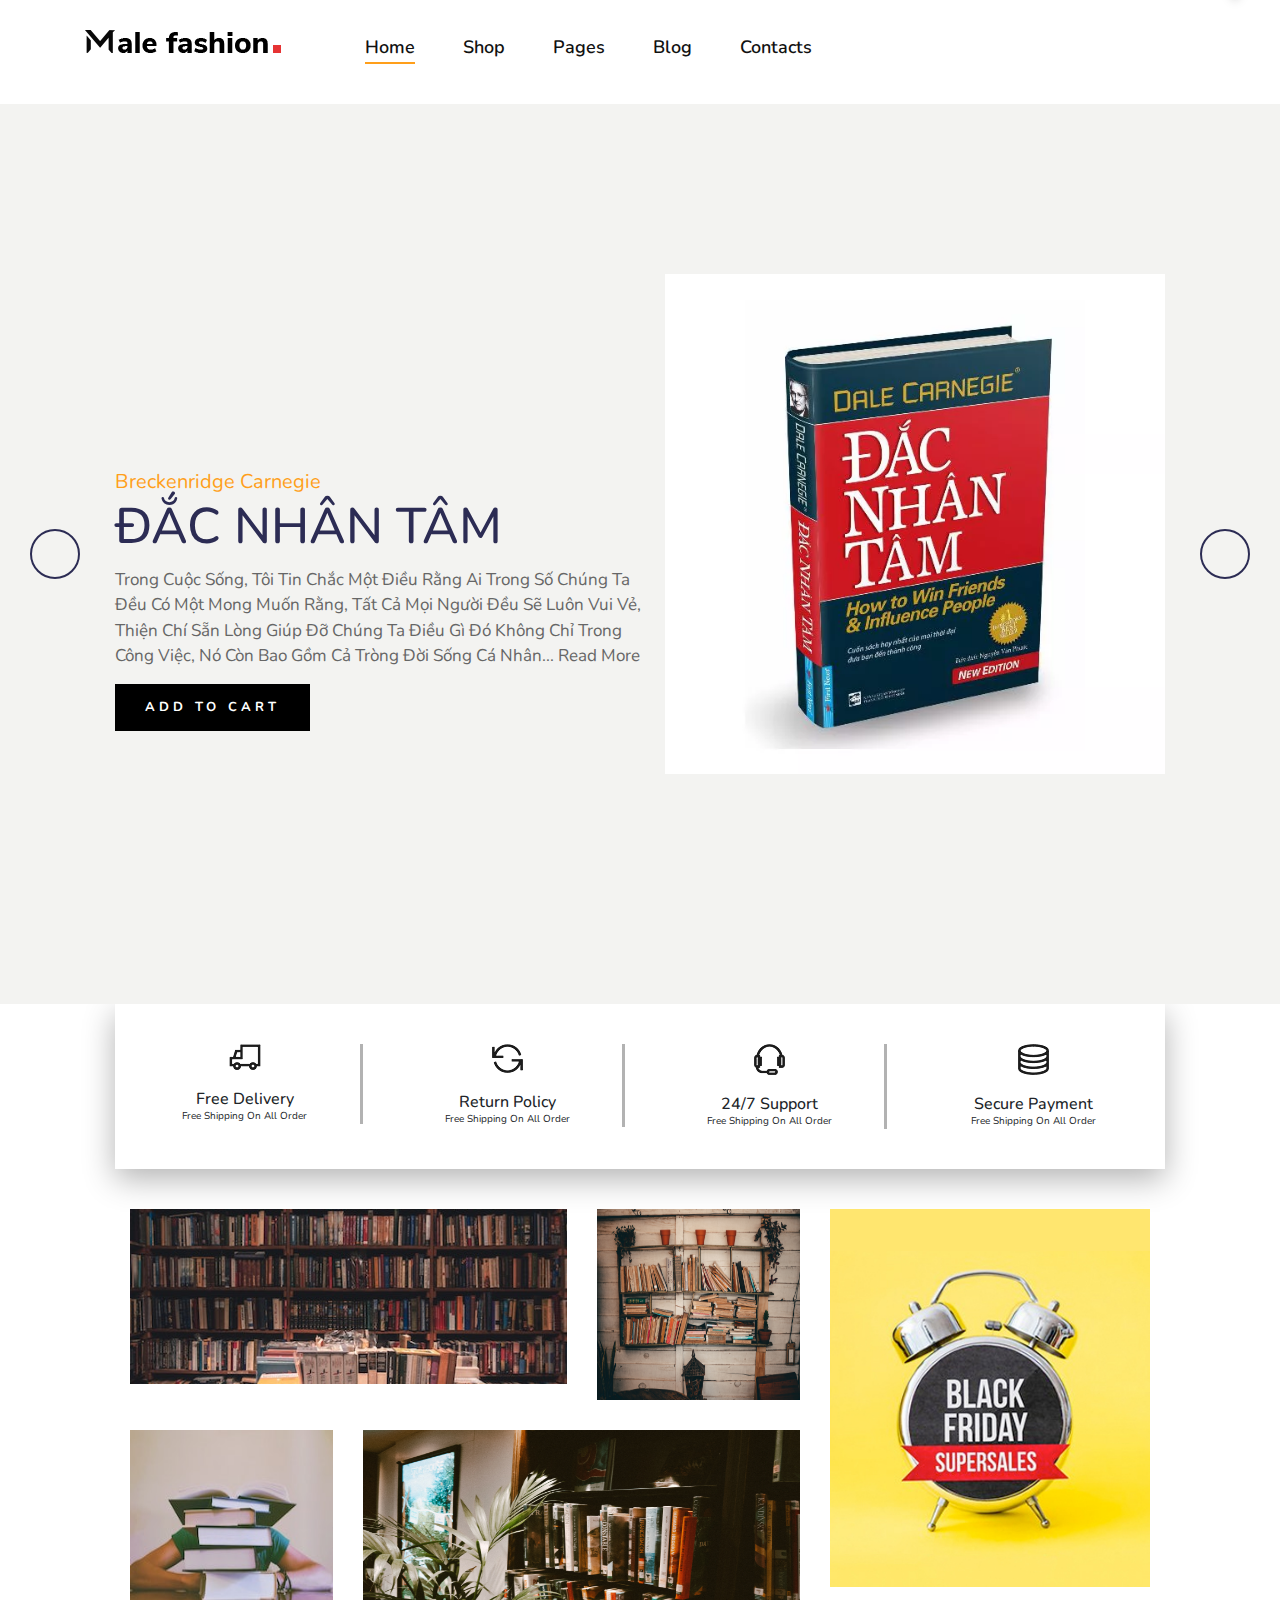
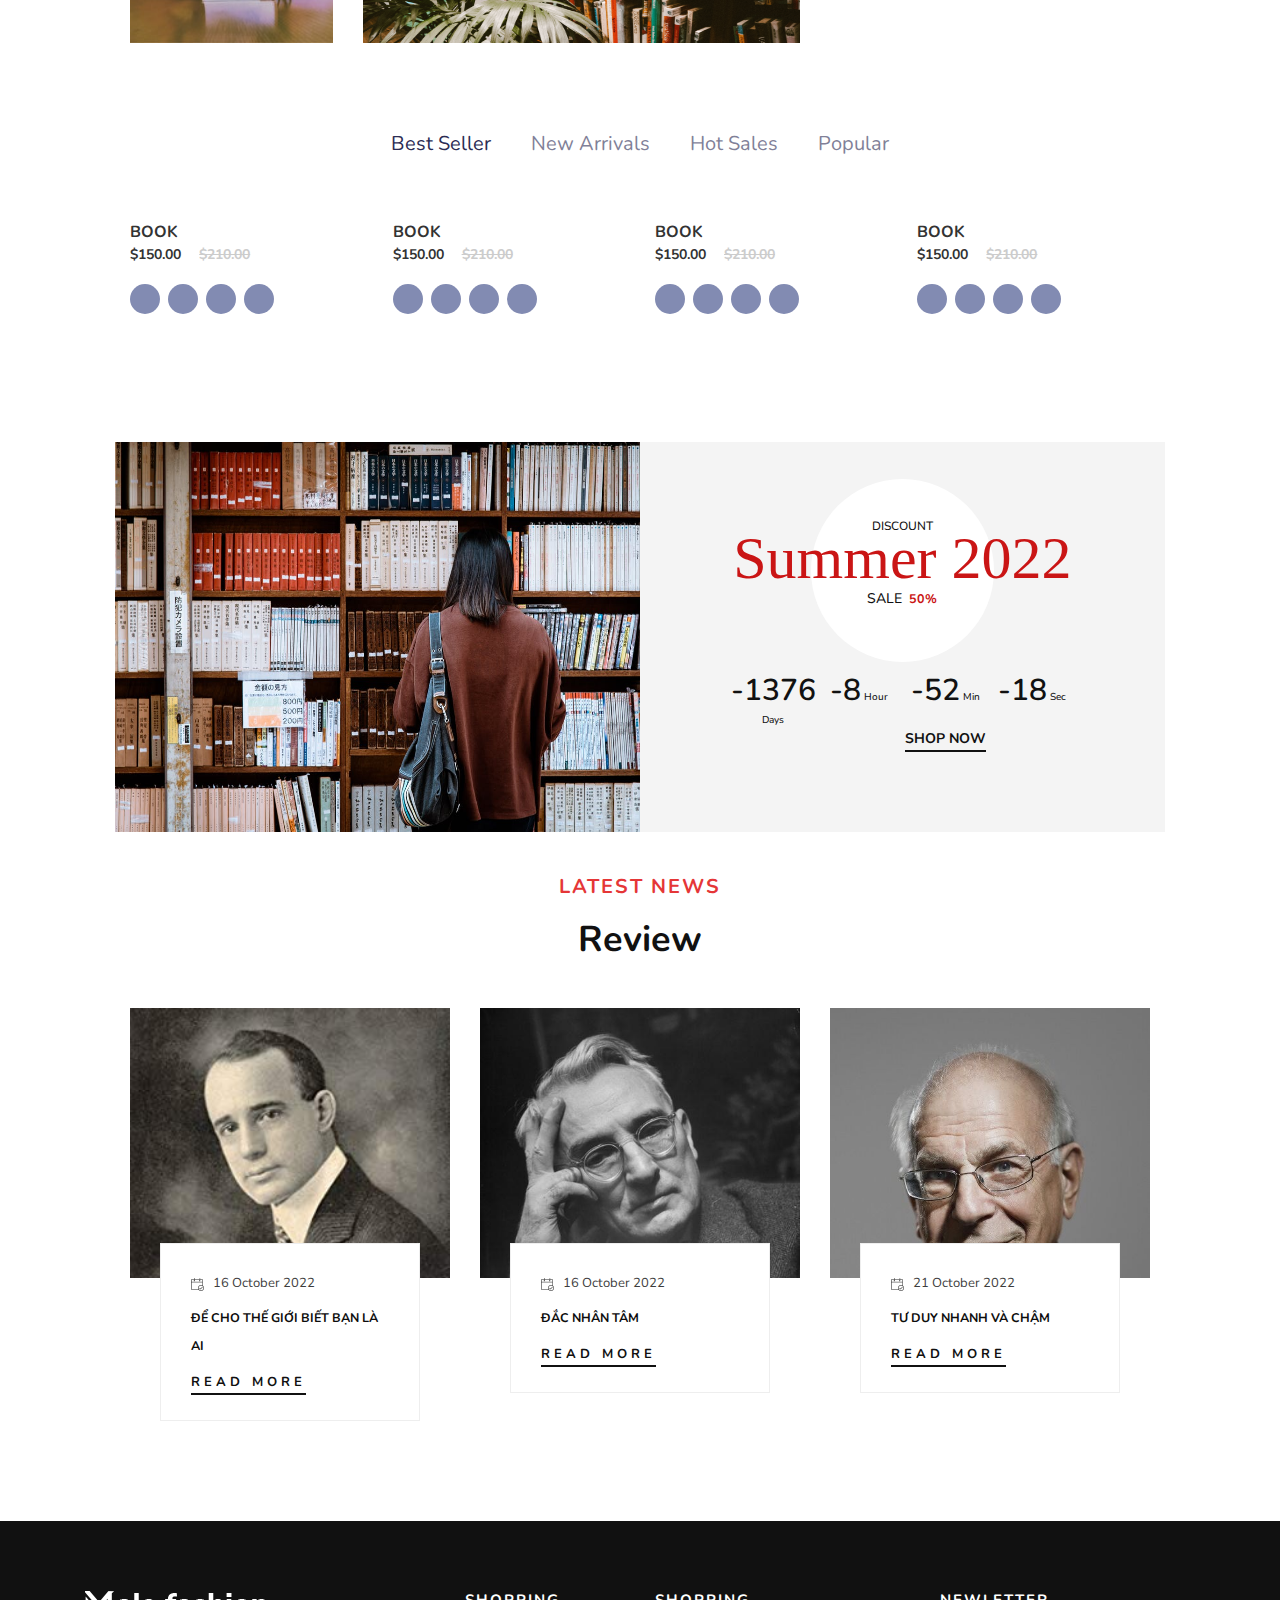
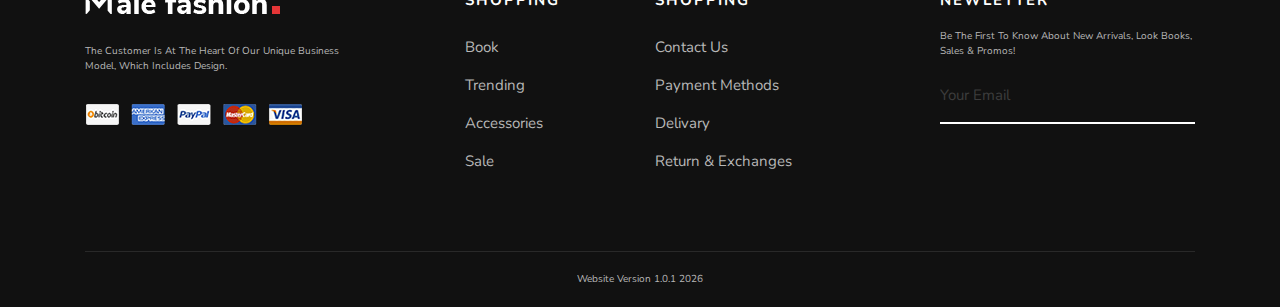
==== commit 64414ae9: "Adjust" ====
--- a/index.html
+++ b/index.html
@@ -54,15 +54,7 @@
                 <li class="itemHeader"><a href="./shop.html">Shop</a></li>
                 <li>
                   <a href="#">Pages</a>
-                  <ul class="dropdown">
-                    <li><a href="./about.html">About Us</a></li>
-                    <li>
-                      <a href="./shopping-cart.html">Shopping Cart</a>
-                    </li>
-                    <li>
-                      <a href="./checkout.html">Check Out</a>
-                    </li>
-                  </ul>
+               
                 </li>
                 <li class="itemHeader"><a href="./blog.html">Blog</a></li>
                 <li class="itemHeader">
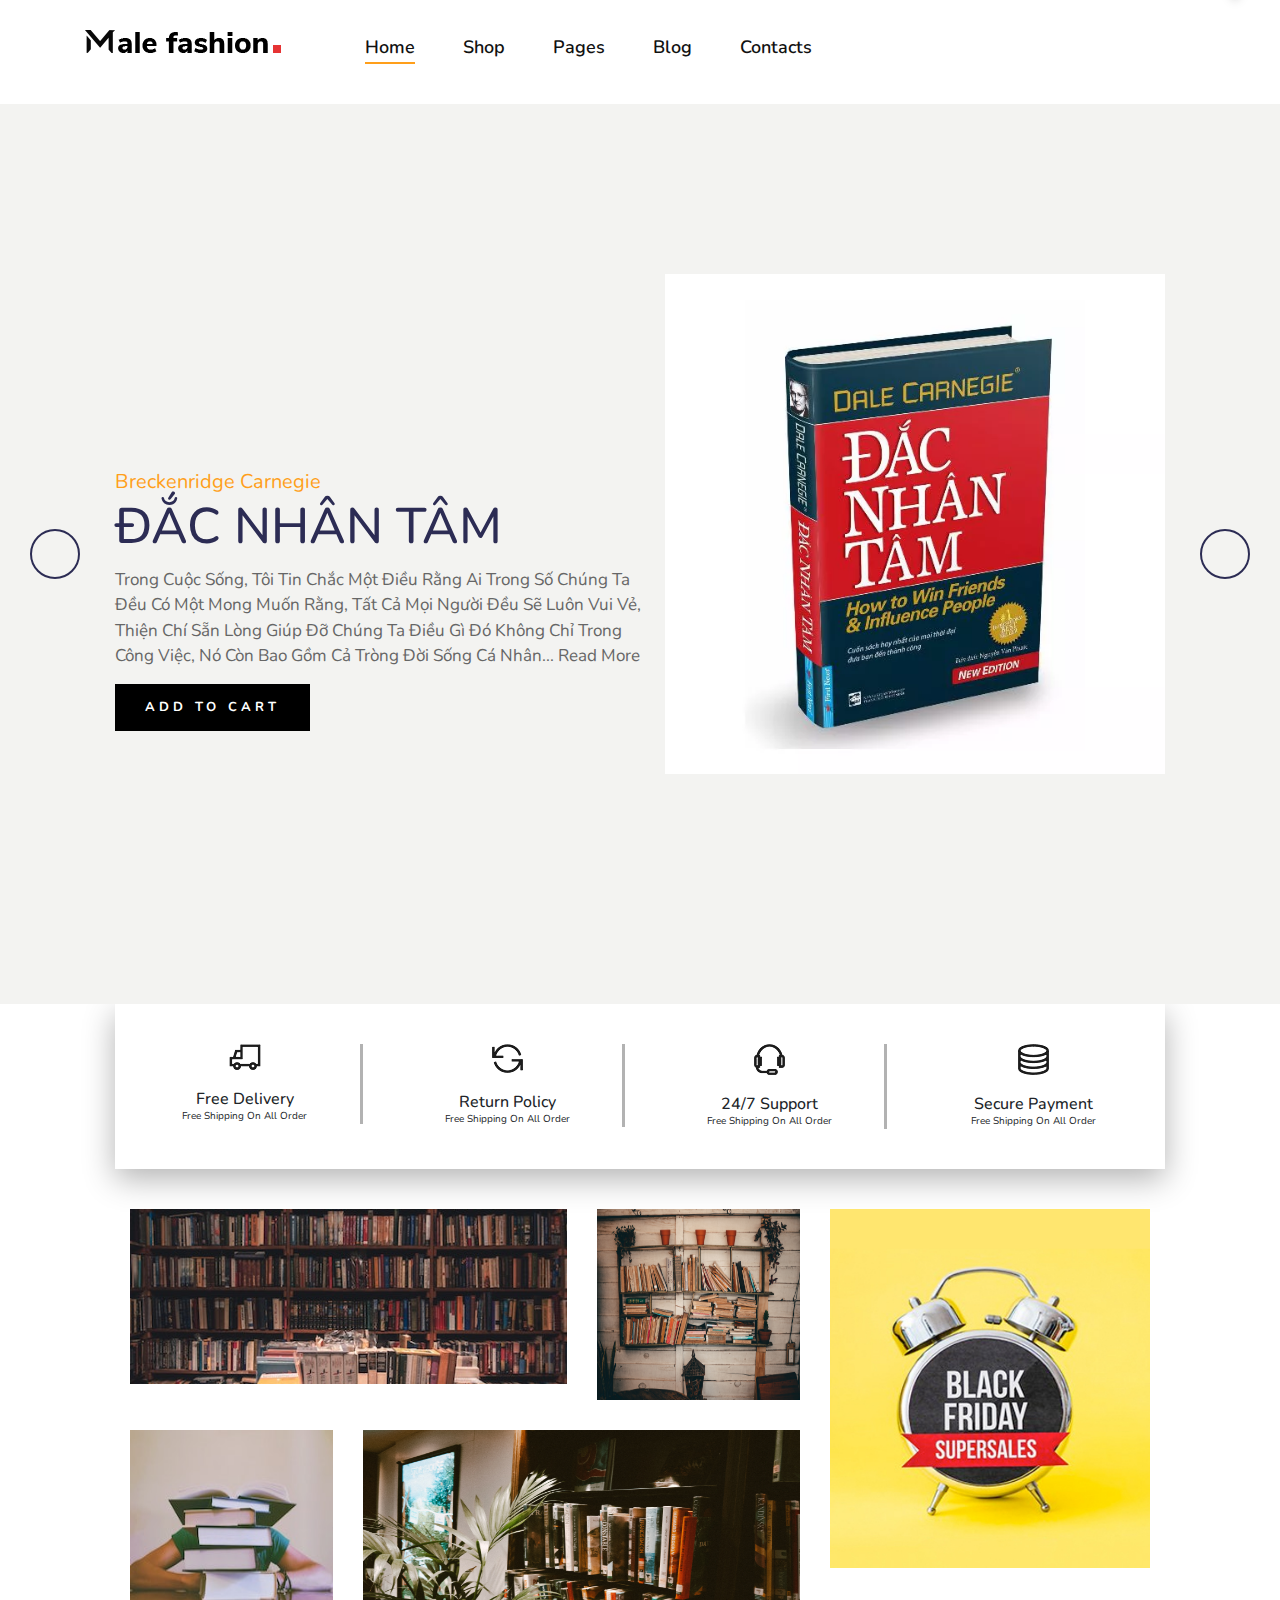
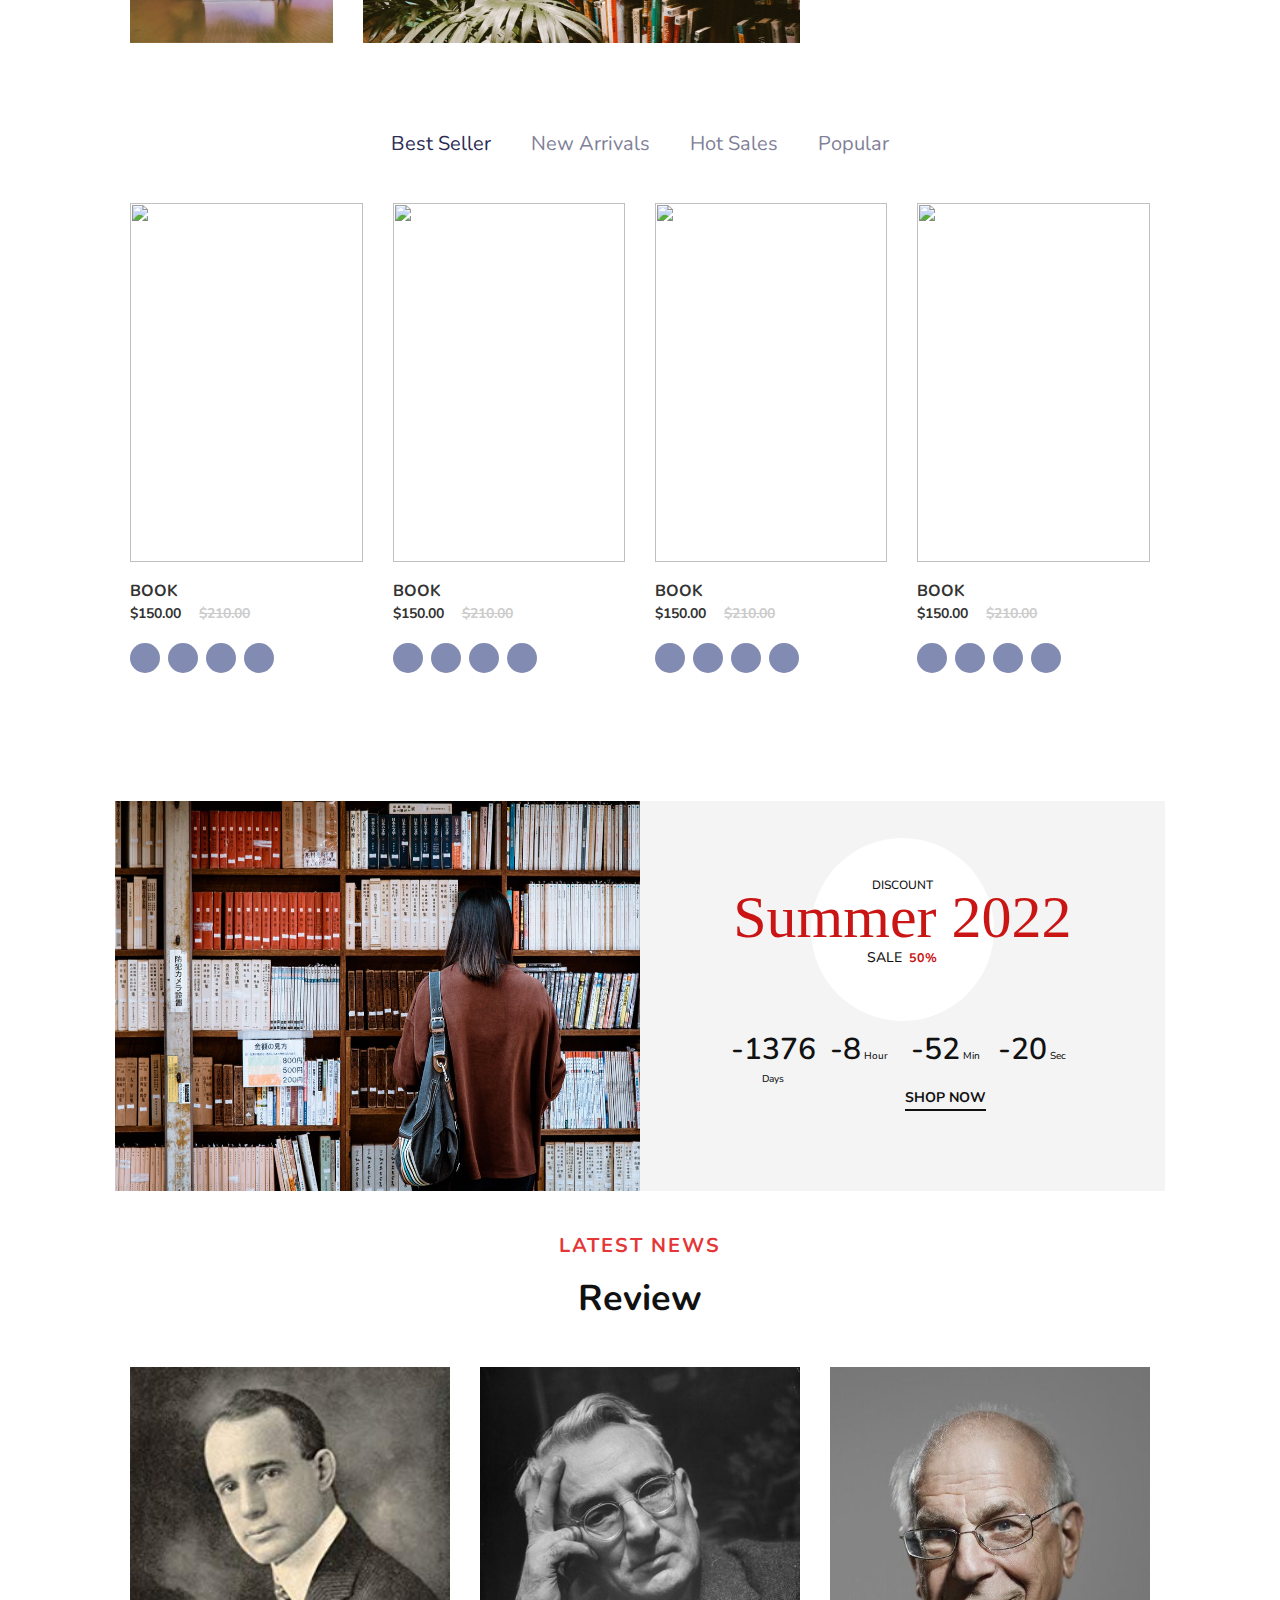
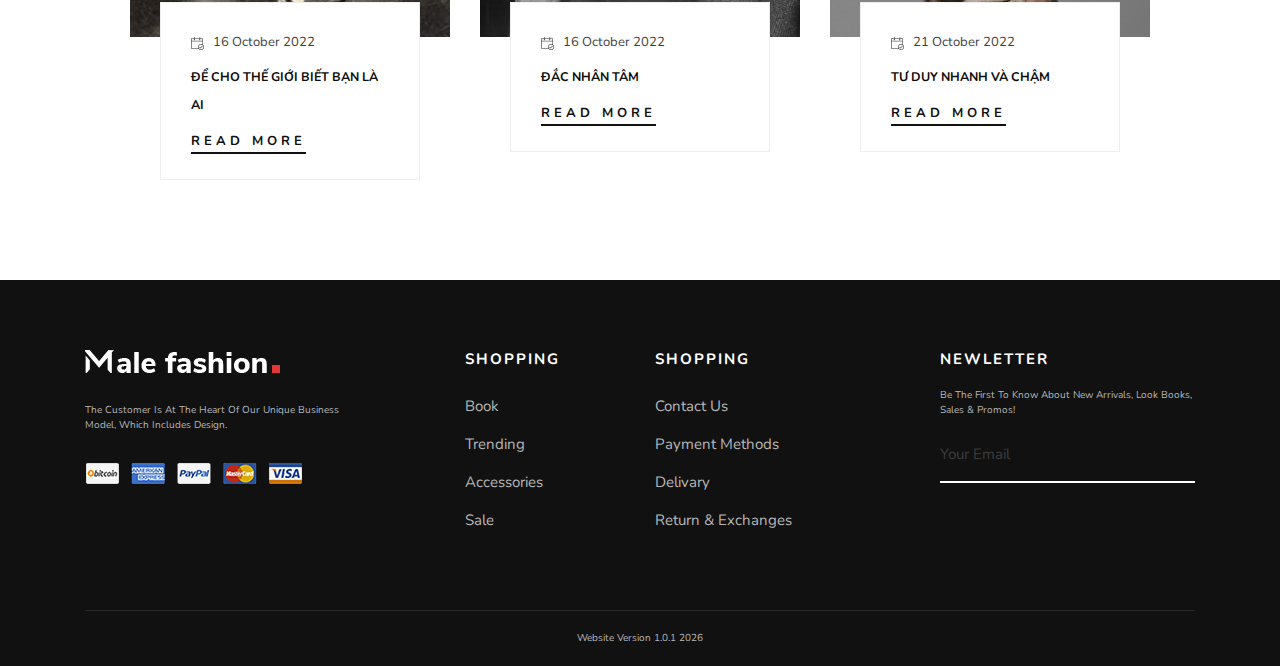
==== commit 3427dff0: "Database" ====
--- a/index.html
+++ b/index.html
@@ -314,6 +314,7 @@
                   <div class="overlay"></div>
                   <img
                     class="img-fluid w-100"
+                    style="height: auto !important; "
                     src="img/category/Libary.jpg"
                     alt=""
                   />
--- a/css/style.css
+++ b/css/style.css
@@ -40,7 +40,7 @@
 
 .img-fluid {
   max-width: 100%;
-  height: auto;
+  height: 359px;
 }
 
 /*---------------------
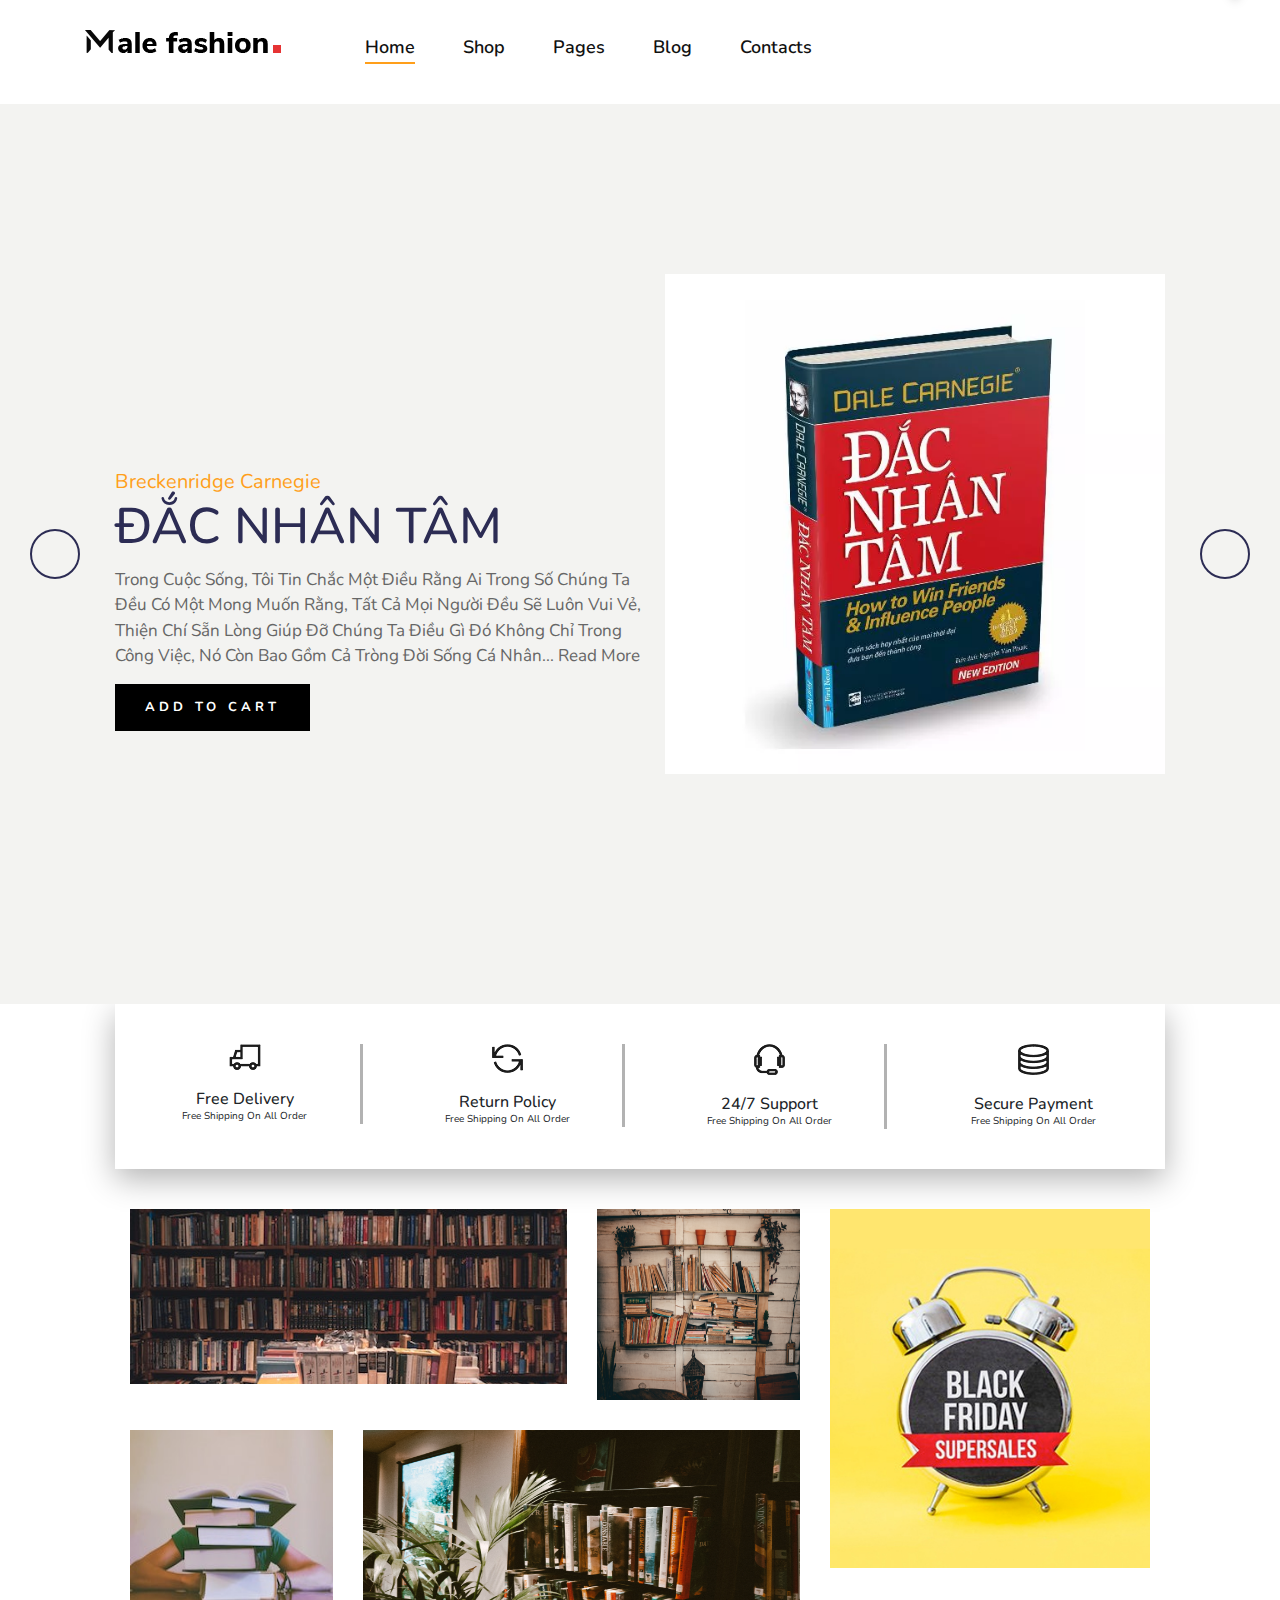
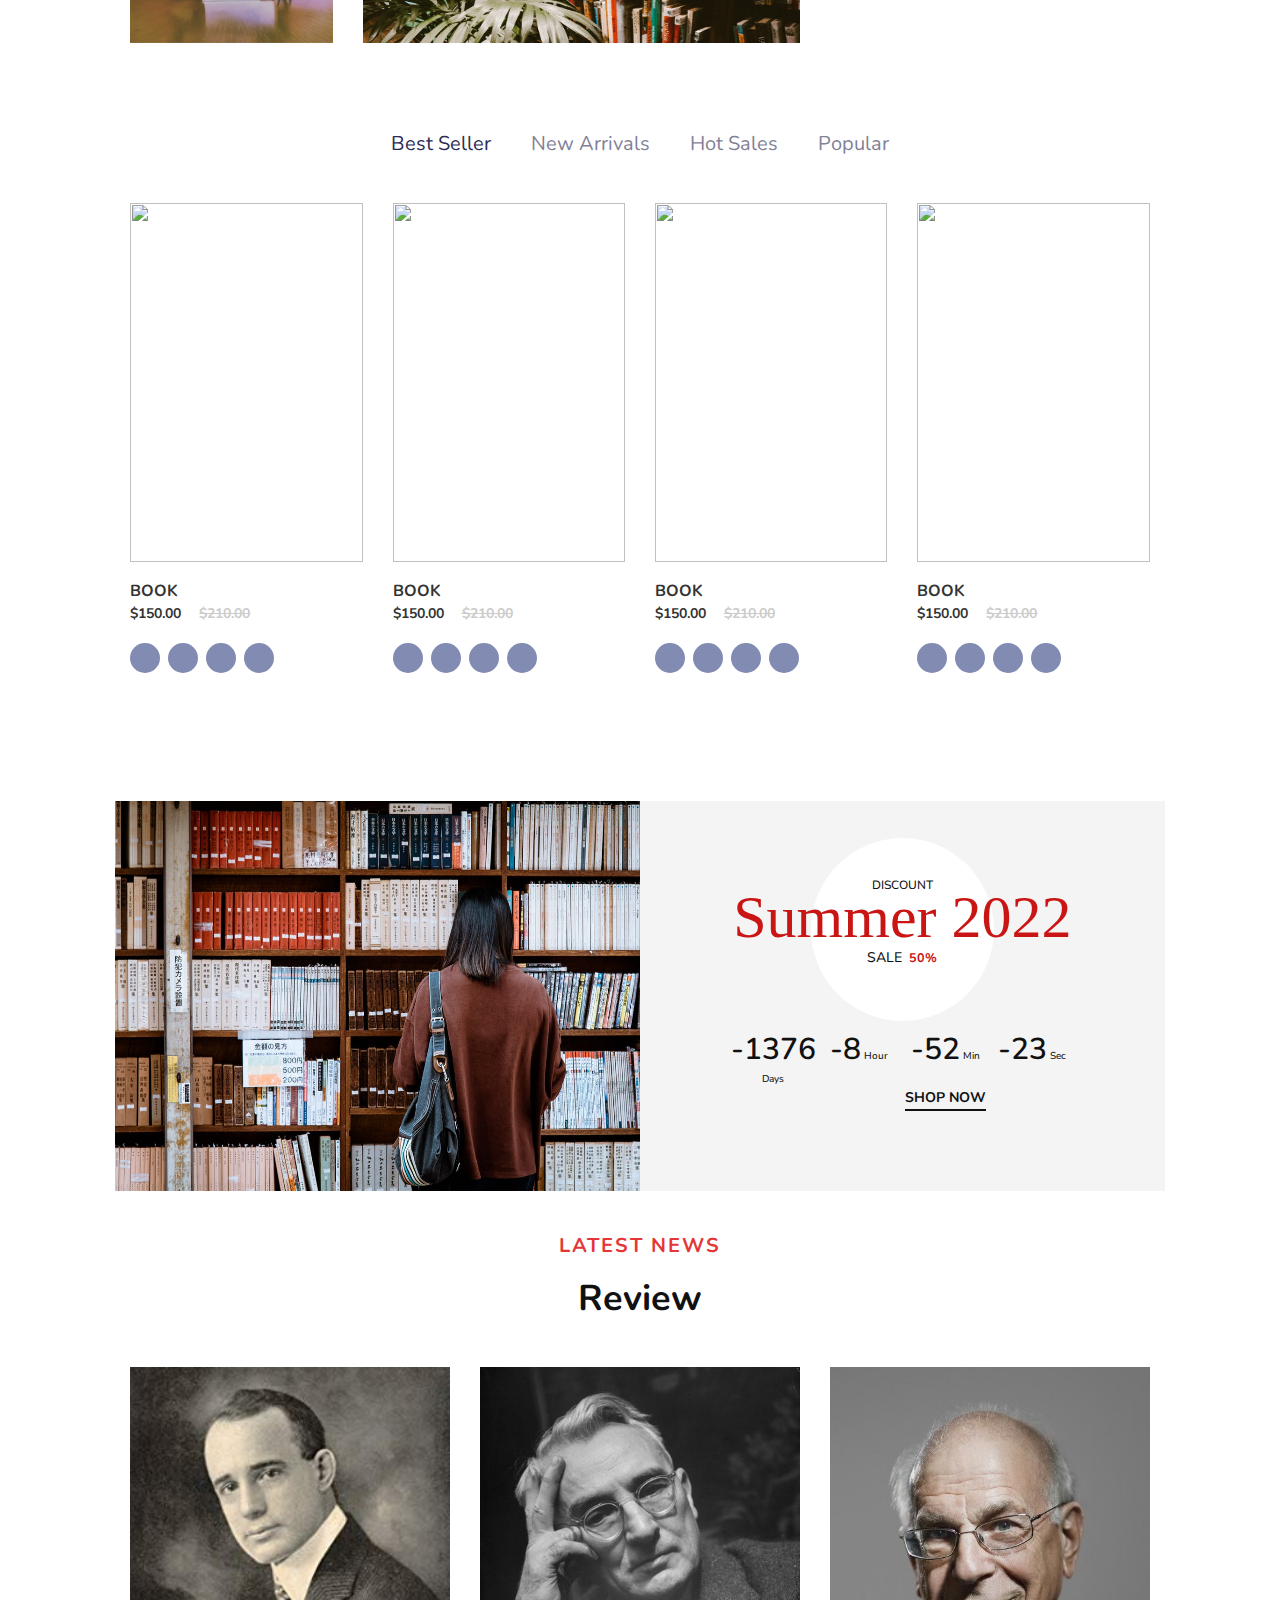
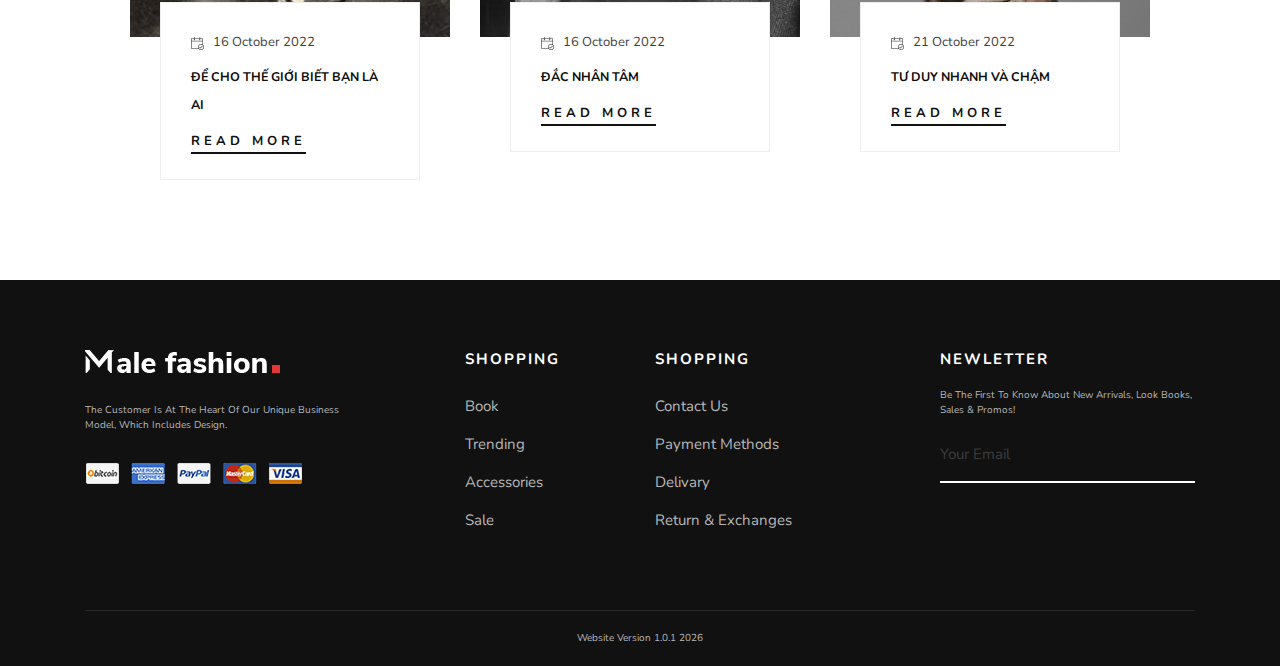
==== commit 217881e3: "Update index.html" ====
--- a/index.html
+++ b/index.html
@@ -228,7 +228,7 @@
             <a href="#" class="primary-btn">add to cart</a>
           </div>
           <div class="image">
-            <img src="/img/TuDuyNhanhCham.png" class="text" alt="" style="width:500px ; height: 500px;" />
+            <img src="./img/TuDuyNhanhCham.png" class="text" alt="" style="width:500px ; height: 500px;" />
           </div>
         </div>
       </div>
